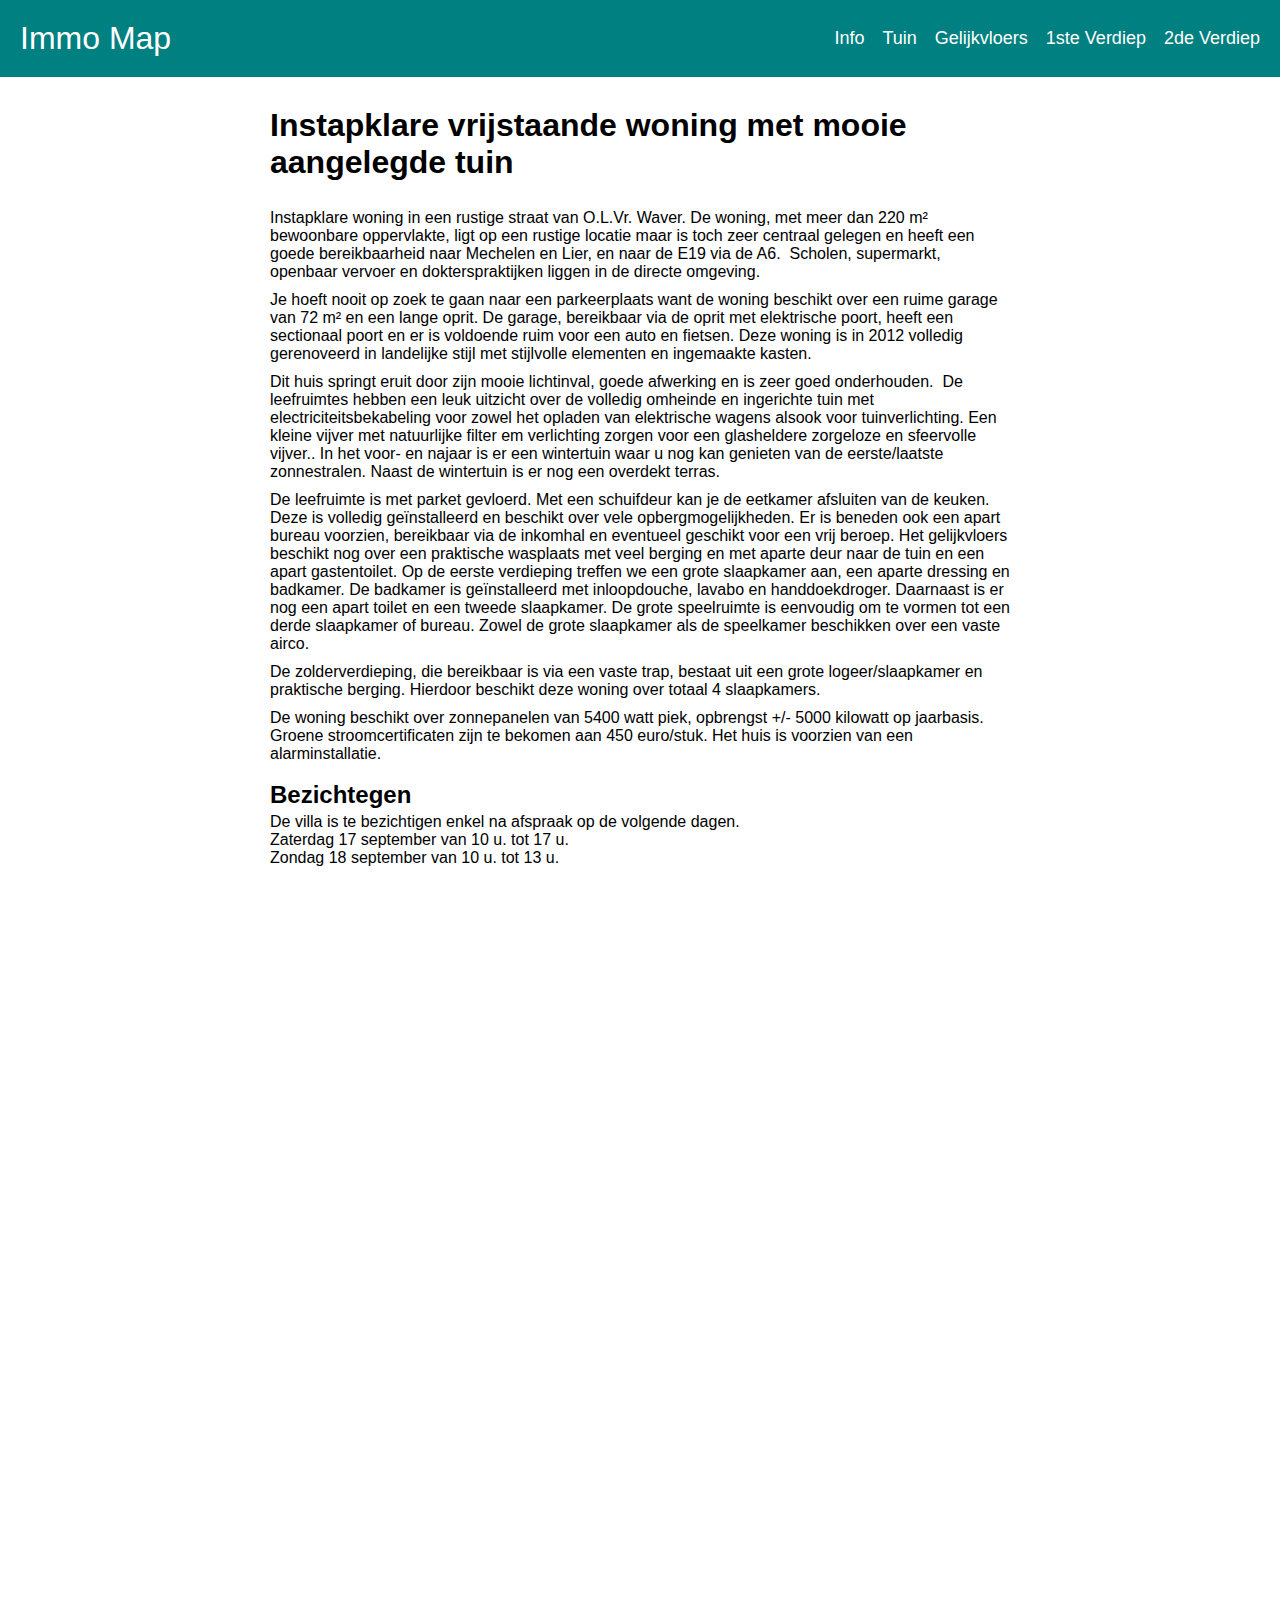
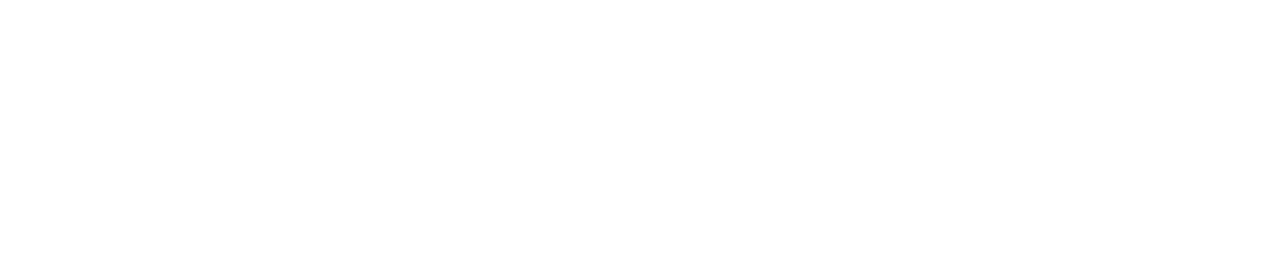
==== index.html @ 96f34af7 "deployment ready + intro page draft" ====
<!DOCTYPE html>
<html>

<head>
  <meta charset="utf-8">
  <meta name="viewport" content="width=device-width">
  <title>Immo Map</title>
  <link href="style.css" rel="stylesheet" type="text/css" />
</head>

<body>

  <nav class="navbar">
    <!-- LOGO -->
    <div class="logo">Immo Map</div>
    <!-- NAVIGATION MENU -->
    <ul class="nav-links">
      <!-- USING CHECKBOX HACK -->
      <input type="checkbox" id="checkbox_toggle" />
      <label for="checkbox_toggle" class="hamburger">&#9776;</label>
      <!-- NAVIGATION MENUS -->
      <div class="menu">
        <li><a href="index.html">Info</a></li>
        <li><a href="tuin.html">Tuin</a></li>
        <li><a href="0.html">Gelijkvloers</a></li>
        <li><a href="1.html">1ste Verdiep</a></li>
        <li><a href="2.html">2de Verdiep</a></li>
      </div>
    </ul>
  </nav>


  <div id="main">
    <h1>Instapklare vrijstaande woning met mooie aangelegde
      tuin</h1>
    </br>
    <p>
      Instapklare woning in een rustige straat van O.L.Vr. Waver. De woning, met meer dan 220
      m² bewoonbare oppervlakte, ligt op een rustige locatie maar is toch zeer centraal gelegen
      en heeft een goede bereikbaarheid naar Mechelen en Lier, en naar de E19 via de A6. 
      Scholen, supermarkt, openbaar vervoer en dokterspraktijken liggen in de directe
      omgeving.
    </p>
    <p>Je hoeft nooit op zoek te gaan naar een parkeerplaats want de woning beschikt over een
      ruime garage van 72 m² en een lange oprit. De garage, bereikbaar via de oprit met
      elektrische poort, heeft een sectionaal poort en er is voldoende ruim voor een auto en
      fietsen. Deze woning is in 2012 volledig gerenoveerd in landelijke stijl met stijlvolle
      elementen en ingemaakte kasten.</p>
    <p>Dit huis springt eruit door zijn mooie lichtinval, goede afwerking en is zeer goed
      onderhouden.  De leefruimtes hebben een leuk uitzicht over de volledig omheinde en
      ingerichte tuin met electriciteitsbekabeling voor zowel het opladen van elektrische wagens
      alsook voor tuinverlichting. Een kleine vijver met natuurlijke filter em verlichting zorgen
      voor een glasheldere zorgeloze en sfeervolle vijver.. In het voor- en najaar is er een
      wintertuin waar u nog kan genieten van de eerste/laatste zonnestralen. Naast de
      wintertuin is er nog een overdekt terras.</p>

    <p>De leefruimte is met parket gevloerd. Met een schuifdeur kan je de eetkamer afsluiten van
      de keuken. Deze is volledig geïnstalleerd en beschikt over vele opbergmogelijkheden. Er
      is beneden ook een apart bureau voorzien, bereikbaar via de inkomhal en eventueel
      geschikt voor een vrij beroep. Het gelijkvloers beschikt nog over een praktische wasplaats
      met veel berging en met aparte deur naar de tuin en een apart gastentoilet.
      Op de eerste verdieping treffen we een grote slaapkamer aan, een aparte dressing en
      badkamer. De badkamer is geïnstalleerd met inloopdouche, lavabo en handdoekdroger.
      Daarnaast is er nog een apart toilet en een tweede slaapkamer. De grote speelruimte is
      eenvoudig om te vormen tot een derde slaapkamer of bureau. Zowel de grote slaapkamer
      als de speelkamer beschikken over een vaste airco.</p>
    <p>De zolderverdieping, die bereikbaar is via een vaste trap, bestaat uit een grote
      logeer/slaapkamer en praktische berging. Hierdoor beschikt deze woning over totaal 4
      slaapkamers.</p>
    <p>De woning beschikt over zonnepanelen van 5400 watt piek, opbrengst +/- 5000 kilowatt
      op jaarbasis. Groene stroomcertificaten zijn te bekomen aan 450 euro/stuk.
      Het huis is voorzien van een alarminstallatie.</p></br>
    <h2>Bezichtegen</h2>
    De villa is te bezichtigen enkel na afspraak op de volgende dagen.</br>
    Zaterdag 17 september van 10 u. tot 17 u.</br>
    Zondag 18 september van 10 u. tot 13 u.</br>
    </br>
    <iframe id="googlemap"
      src="https://www.google.com/maps/embed?pb=!1m18!1m12!1m3!1d3209.458294314918!2d-0.702675683216303!3d47.4349145955775!2m3!1f0!2f0!3f0!3m2!1i1024!2i768!4f13.1!3m3!1m2!1s0x48062a63875bdbff%3A0xa85c091b09c1020c!2s31-27%20Rue%20de%20la%20Libert%C3%A9%2C%2049170%20Saint-Martin-du-Fouilloux%2C%20Frankrijk!5e0!3m2!1snl!2sbe!4v1659537884799!5m2!1snl!2sbe"
      width="600" height="450" style="border:0;" allowfullscreen="" loading="lazy"
      referrerpolicy="no-referrer-when-downgrade"></iframe>
  </div>






  <script src="https://cdnjs.cloudflare.com/ajax/libs/jquery/3.6.0/jquery.min.js"></script>
  <script src="script.js"></script>
</body>

</html>
---- style.css ----
* {
 margin: 0;
 padding: 0;
 box-sizing: border-box;
}
body {
 font-family: Arial, Helvetica, sans-serif;
	padding-bottom:500px;
}





/* My CSS */





#main{
 margin:auto;
	max-width: 800px;
	padding:30px;
}

#googlemap{
	width:100%;
}

p{
  margin-top:10px;
}

h2{
  margin-bottom:4px;
}

/* APPLYING MEDIA QUERIES */
@media (min-width: 701px) {

	#photos img{
		margin:30px 30px 0px 30px;
		width:50%
	}

	#photos h1{
		margin:30px 30px 0px 30px;

	}


	#mapContainer {
	    position: relative;
		display:block;
		width
	}
	
	#map {
		position: fixed;
		display:block;
		top: 110px;
		right: 30px;

		padding: 0px;
		margin: 0px;
		width:40%;
	}

	#mapViewIcon {
		position: static;
		display:block;
		float:right;
		top: 10%;
		Left:10%;

		height: 20px;
	}
}

/* MENU BAR */

a {
 text-decoration: none;
}
li {
 list-style: none;
}

.navbar {
 display: flex;
 align-items: center;
 justify-content: space-between;
 padding: 20px;
 background-color: teal;
 color: #fff;
}
.nav-links a {
 color: #fff;
}
/* LOGO */
.logo {
 font-size: 32px;
}
/* NAVBAR MENU */
.menu {
 display: flex;
 gap: 1em;
 font-size: 18px;
}

/*RESPONSIVE NAVBAR MENU STARTS*/
/* CHECKBOX HACK */
input[type=checkbox]{
 display: none;
} 
/*HAMBURGER MENU*/
.hamburger {
 display: none;
 font-size: 24px;
 user-select: none;
}



/* APPLYING MEDIA QUERIES */
@media (max-width: 700px) {

		#photos h1{
		margin:30px 30px 0px 30px;

	}

	
	#photos img{
		margin:30px 30px 0px 30px;
		width:87%
	}
	
	#mapContainer {
	    position: relative;
	}

	#mapViewIcon {
		position: absolute;
		right: 10px;
		top: 10px;
		z-index: 1;

	}
		
	#map  {
		position: fixed;
		bottom: 0px;
		right: 0px;
		z-index: 1;
		padding: 0px;
		margin: 0px;
		width:100%;
	}

	


.menu { 
 display:none;
 position: absolute;
 background-color:teal;
 right: 0;
 left: 0;
 text-align: center;
 padding: 16px 0;
z-index:1;
}
.menu li:hover {
 display: inline-block;
 background-color:#4c9e9e;
 transition: 0.3s ease;
}
.menu li + li {
 margin-top: 12px;
}
input[type=checkbox]:checked ~ .menu{
 display: block;
}
.hamburger {
 display: block;
}
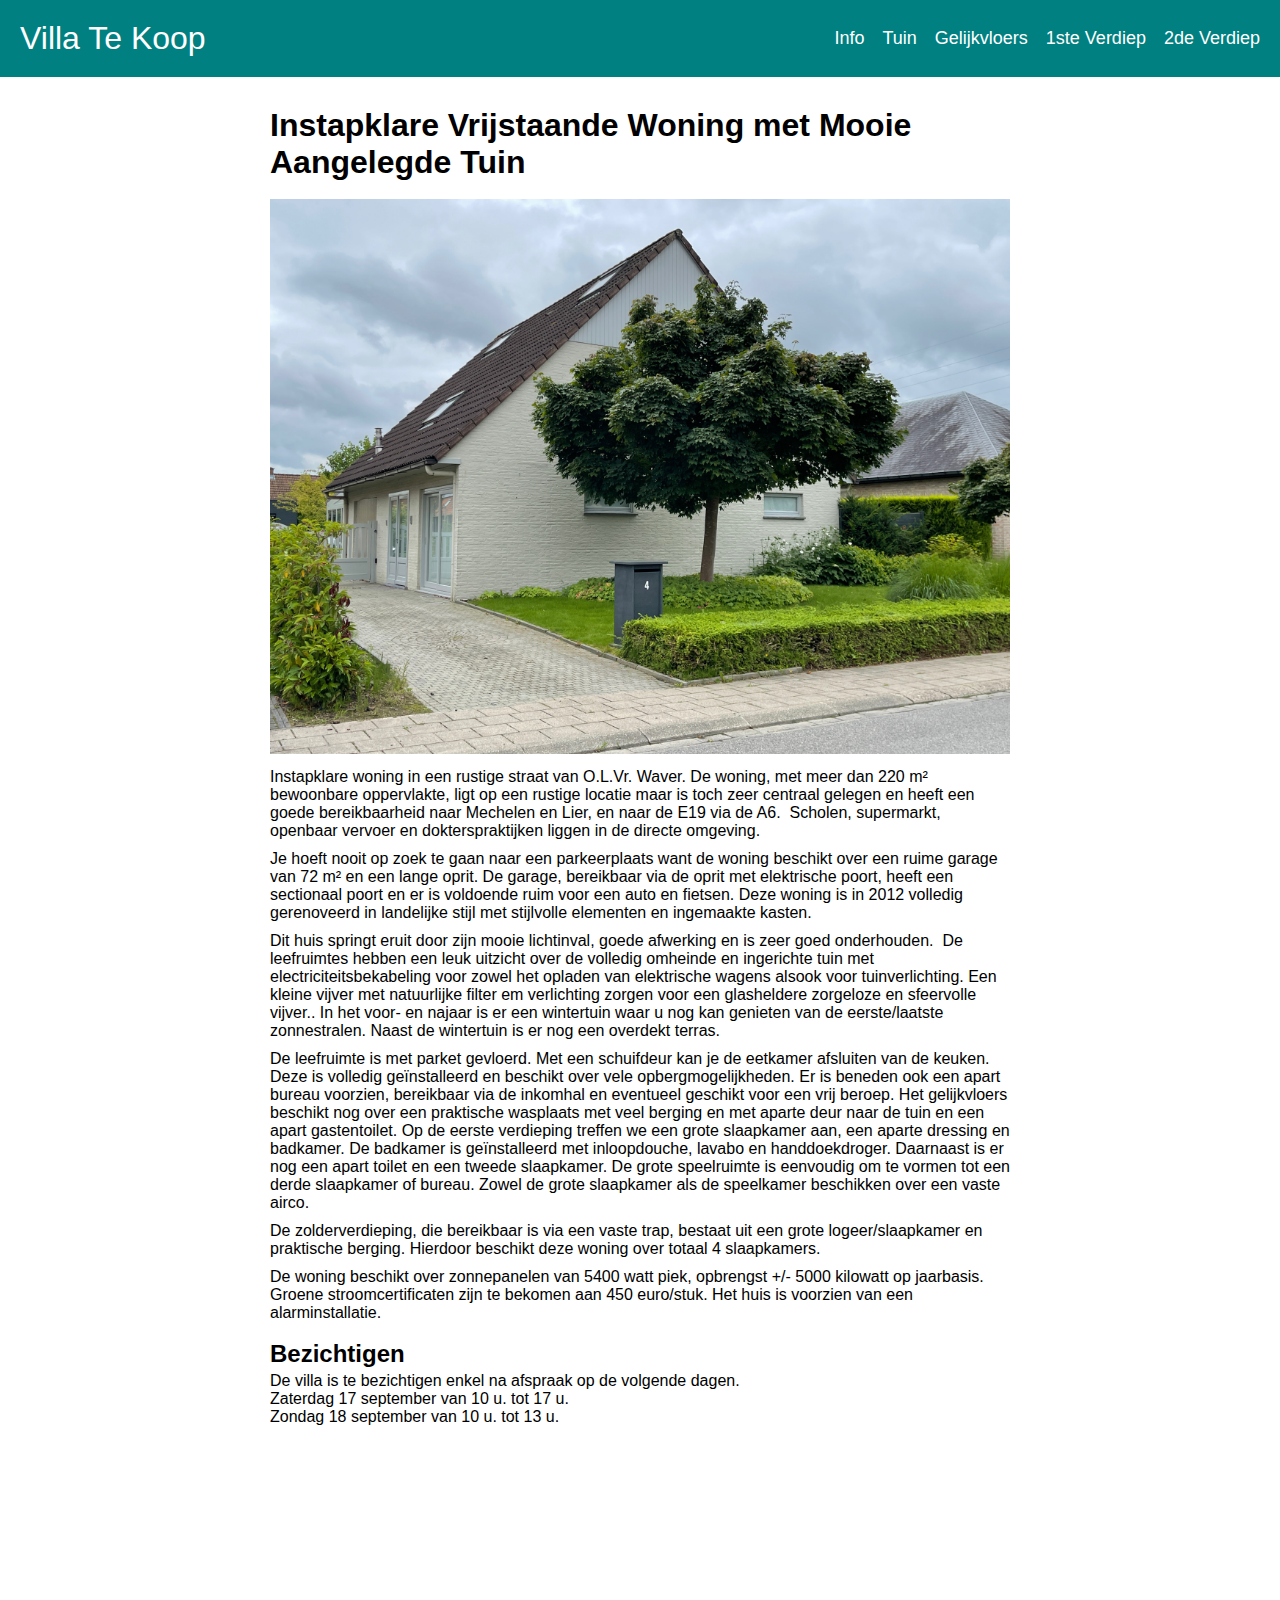
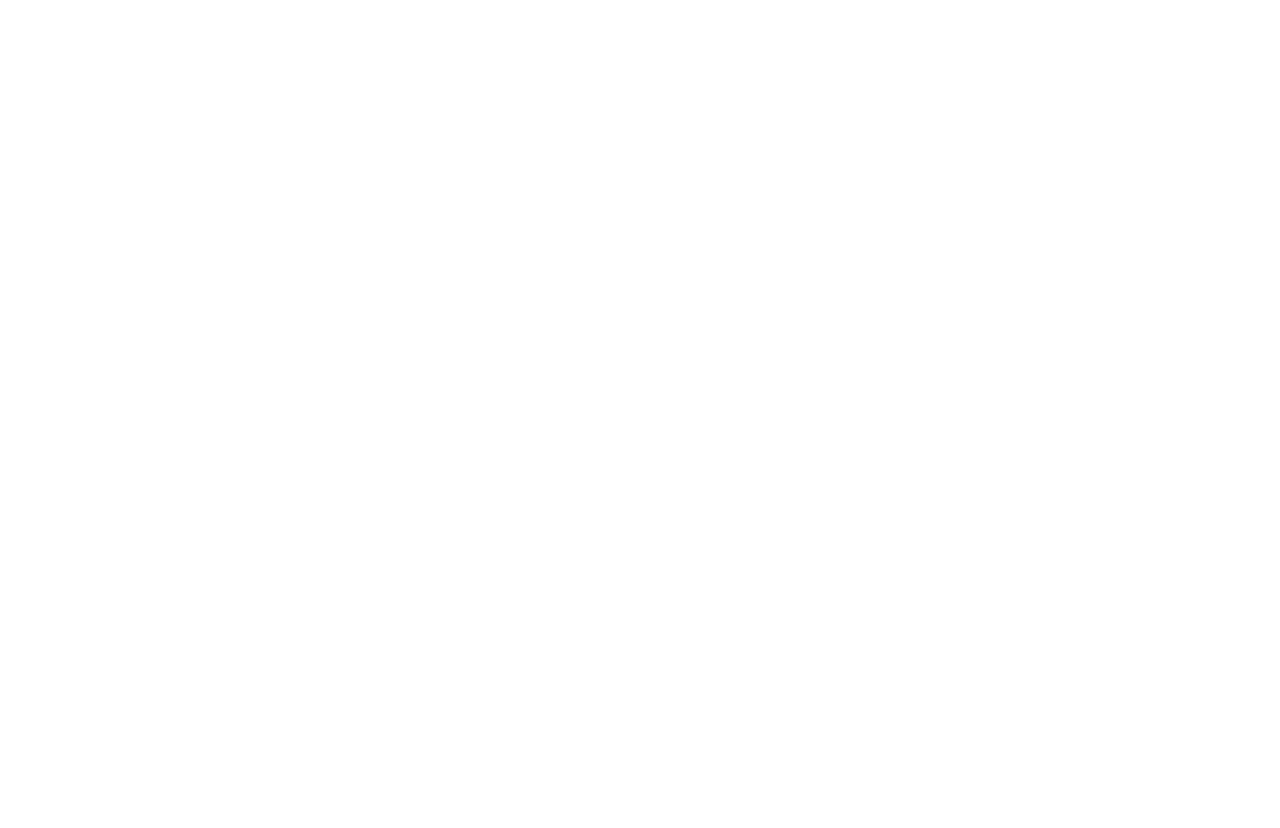
==== commit 71c4dfa7: "Updated title" ====
--- a/index.html
+++ b/index.html
@@ -4,7 +4,7 @@
 <head>
   <meta charset="utf-8">
   <meta name="viewport" content="width=device-width">
-  <title>Immo Map</title>
+  <title>Villa Te Koop</title>
   <link href="style.css" rel="stylesheet" type="text/css" />
 </head>
 
@@ -12,7 +12,7 @@
 
   <nav class="navbar">
     <!-- LOGO -->
-    <div class="logo">Immo Map</div>
+    <div class="logo">Villa Te Koop</div>
     <!-- NAVIGATION MENU -->
     <ul class="nav-links">
       <!-- USING CHECKBOX HACK -->
@@ -31,9 +31,10 @@
 
 
   <div id="main">
-    <h1>Instapklare vrijstaande woning met mooie aangelegde
-      tuin</h1>
+    <h1>Instapklare Vrijstaande Woning met Mooie Aangelegde
+      Tuin</h1>
     </br>
+    <img src="images/photos/T/IMG_4459.jpeg" style="width:100%; max-width: 800px;" alt="">
     <p>
       Instapklare woning in een rustige straat van O.L.Vr. Waver. De woning, met meer dan 220
       m² bewoonbare oppervlakte, ligt op een rustige locatie maar is toch zeer centraal gelegen
@@ -70,13 +71,13 @@
     <p>De woning beschikt over zonnepanelen van 5400 watt piek, opbrengst +/- 5000 kilowatt
       op jaarbasis. Groene stroomcertificaten zijn te bekomen aan 450 euro/stuk.
       Het huis is voorzien van een alarminstallatie.</p></br>
-    <h2>Bezichtegen</h2>
+    <h2>Bezichtigen</h2>
     De villa is te bezichtigen enkel na afspraak op de volgende dagen.</br>
     Zaterdag 17 september van 10 u. tot 17 u.</br>
     Zondag 18 september van 10 u. tot 13 u.</br>
     </br>
-    <iframe id="googlemap"
-      src="https://www.google.com/maps/embed?pb=!1m18!1m12!1m3!1d3209.458294314918!2d-0.702675683216303!3d47.4349145955775!2m3!1f0!2f0!3f0!3m2!1i1024!2i768!4f13.1!3m3!1m2!1s0x48062a63875bdbff%3A0xa85c091b09c1020c!2s31-27%20Rue%20de%20la%20Libert%C3%A9%2C%2049170%20Saint-Martin-du-Fouilloux%2C%20Frankrijk!5e0!3m2!1snl!2sbe!4v1659537884799!5m2!1snl!2sbe"
+    <iframe
+      src="https://www.google.com/maps/embed?pb=!1m18!1m12!1m3!1d2507.6969651007203!2d4.574265830820184!3d51.05868301419888!2m3!1f0!2f0!3f0!3m2!1i1024!2i768!4f13.1!3m3!1m2!1s0x47c3e31027a3d1d7%3A0x47948b8b0cc17abd!2sGerststraat%204%2C%202861%20Sint-Katelijne-Waver!5e0!3m2!1sen!2sbe!4v1661533522503!5m2!1sen!2sbe"
       width="600" height="450" style="border:0;" allowfullscreen="" loading="lazy"
       referrerpolicy="no-referrer-when-downgrade"></iframe>
   </div>
--- a/style.css
+++ b/style.css
@@ -125,7 +125,9 @@
 
 /* APPLYING MEDIA QUERIES */
 @media (max-width: 700px) {
-
+  h1{
+    font-size: 20;
+  }
 		#photos h1{
 		margin:30px 30px 0px 30px;
 
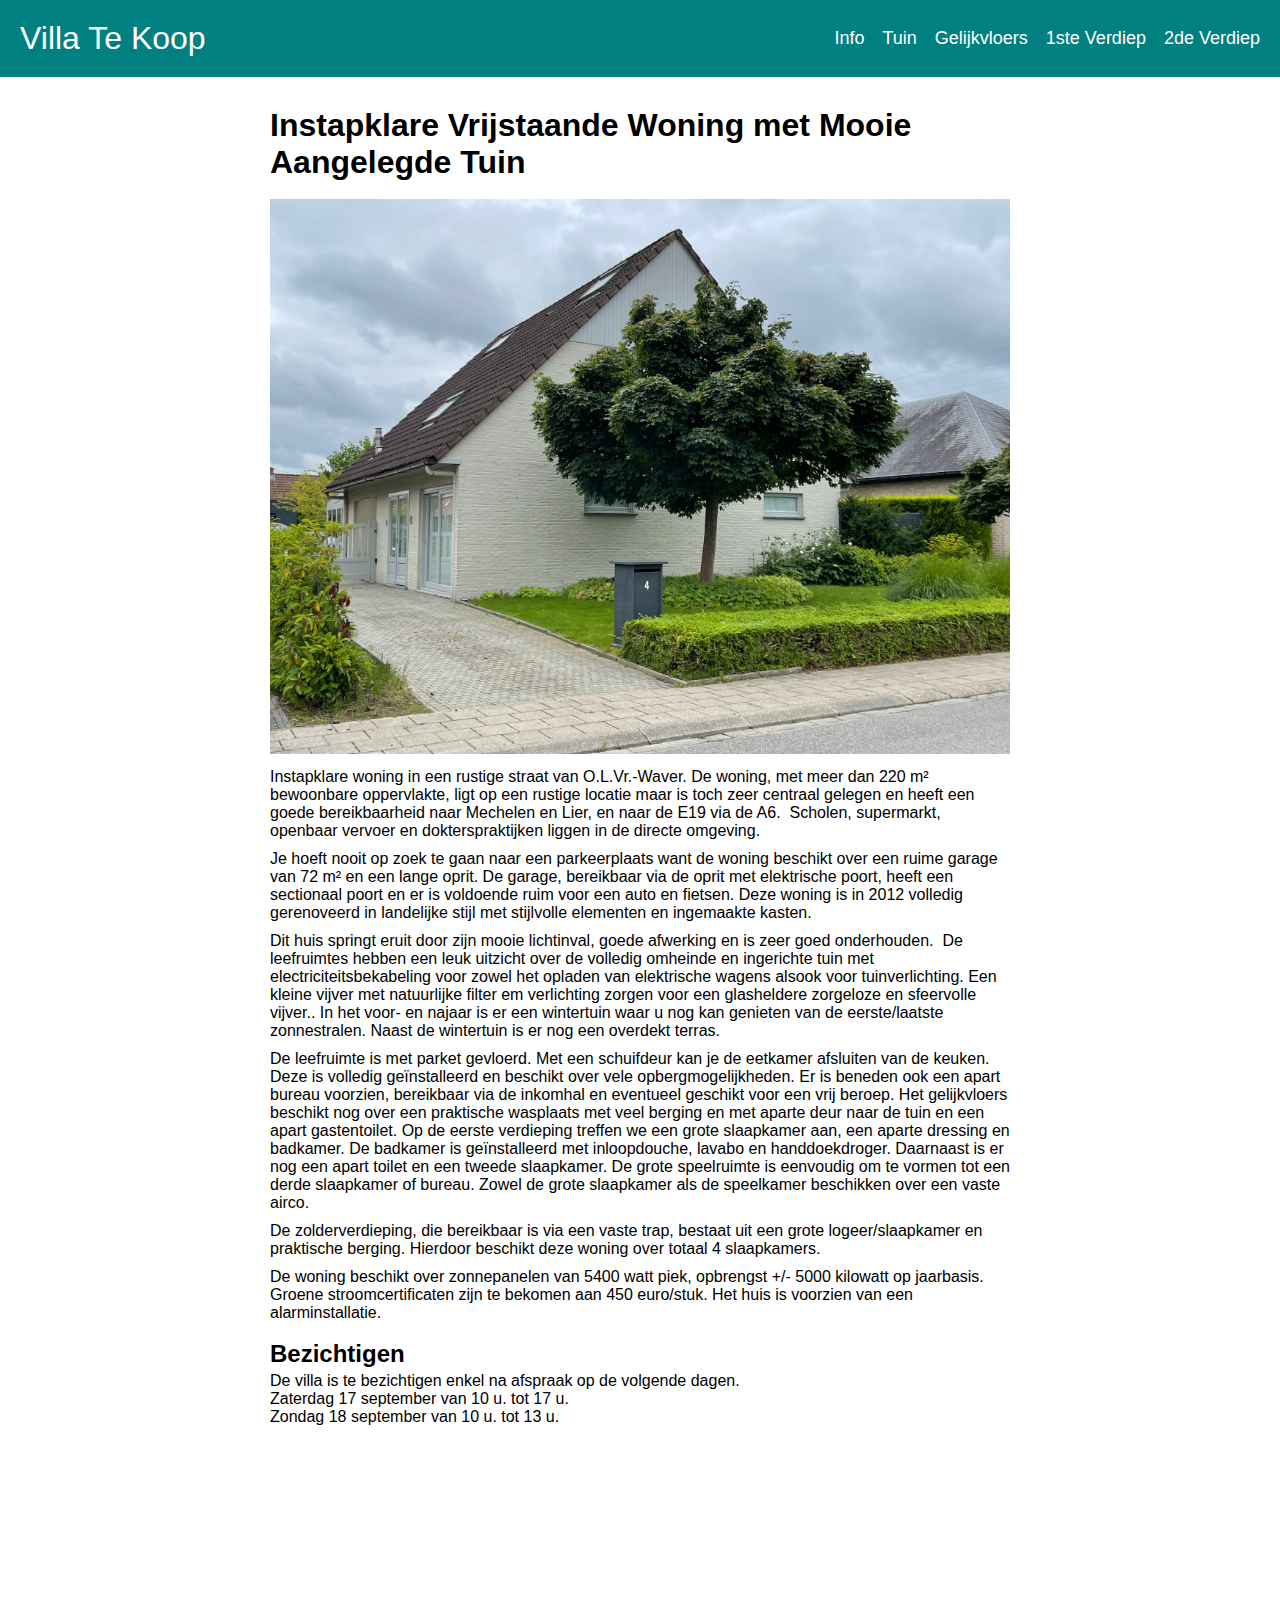
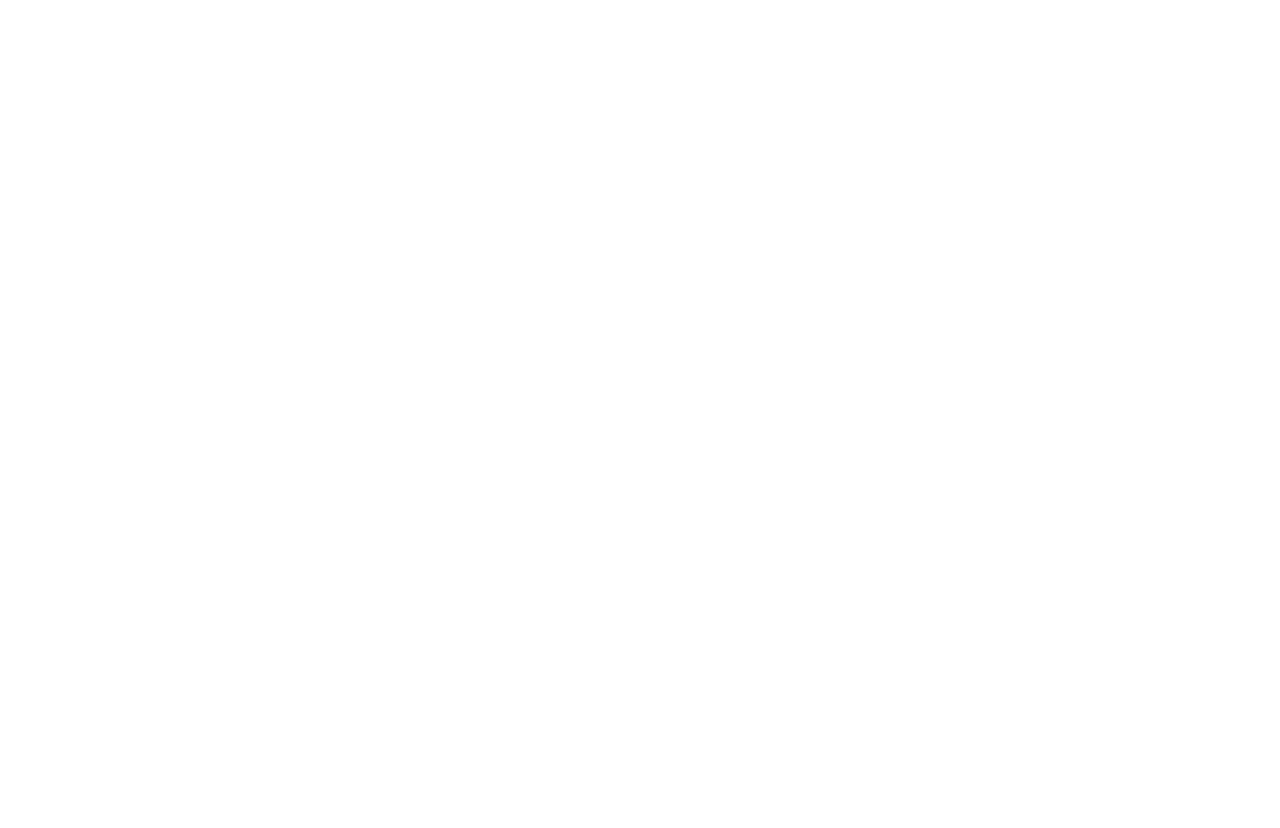
==== commit 9ac02b34: "fixed typo and test deployment" ====
--- a/index.html
+++ b/index.html
@@ -36,7 +36,7 @@
     </br>
     <img src="images/photos/T/IMG_4459.jpeg" style="width:100%; max-width: 800px;" alt="">
     <p>
-      Instapklare woning in een rustige straat van O.L.Vr. Waver. De woning, met meer dan 220
+      Instapklare woning in een rustige straat van O.L.Vr.-Waver. De woning, met meer dan 220
       m² bewoonbare oppervlakte, ligt op een rustige locatie maar is toch zeer centraal gelegen
       en heeft een goede bereikbaarheid naar Mechelen en Lier, en naar de E19 via de A6. 
       Scholen, supermarkt, openbaar vervoer en dokterspraktijken liggen in de directe
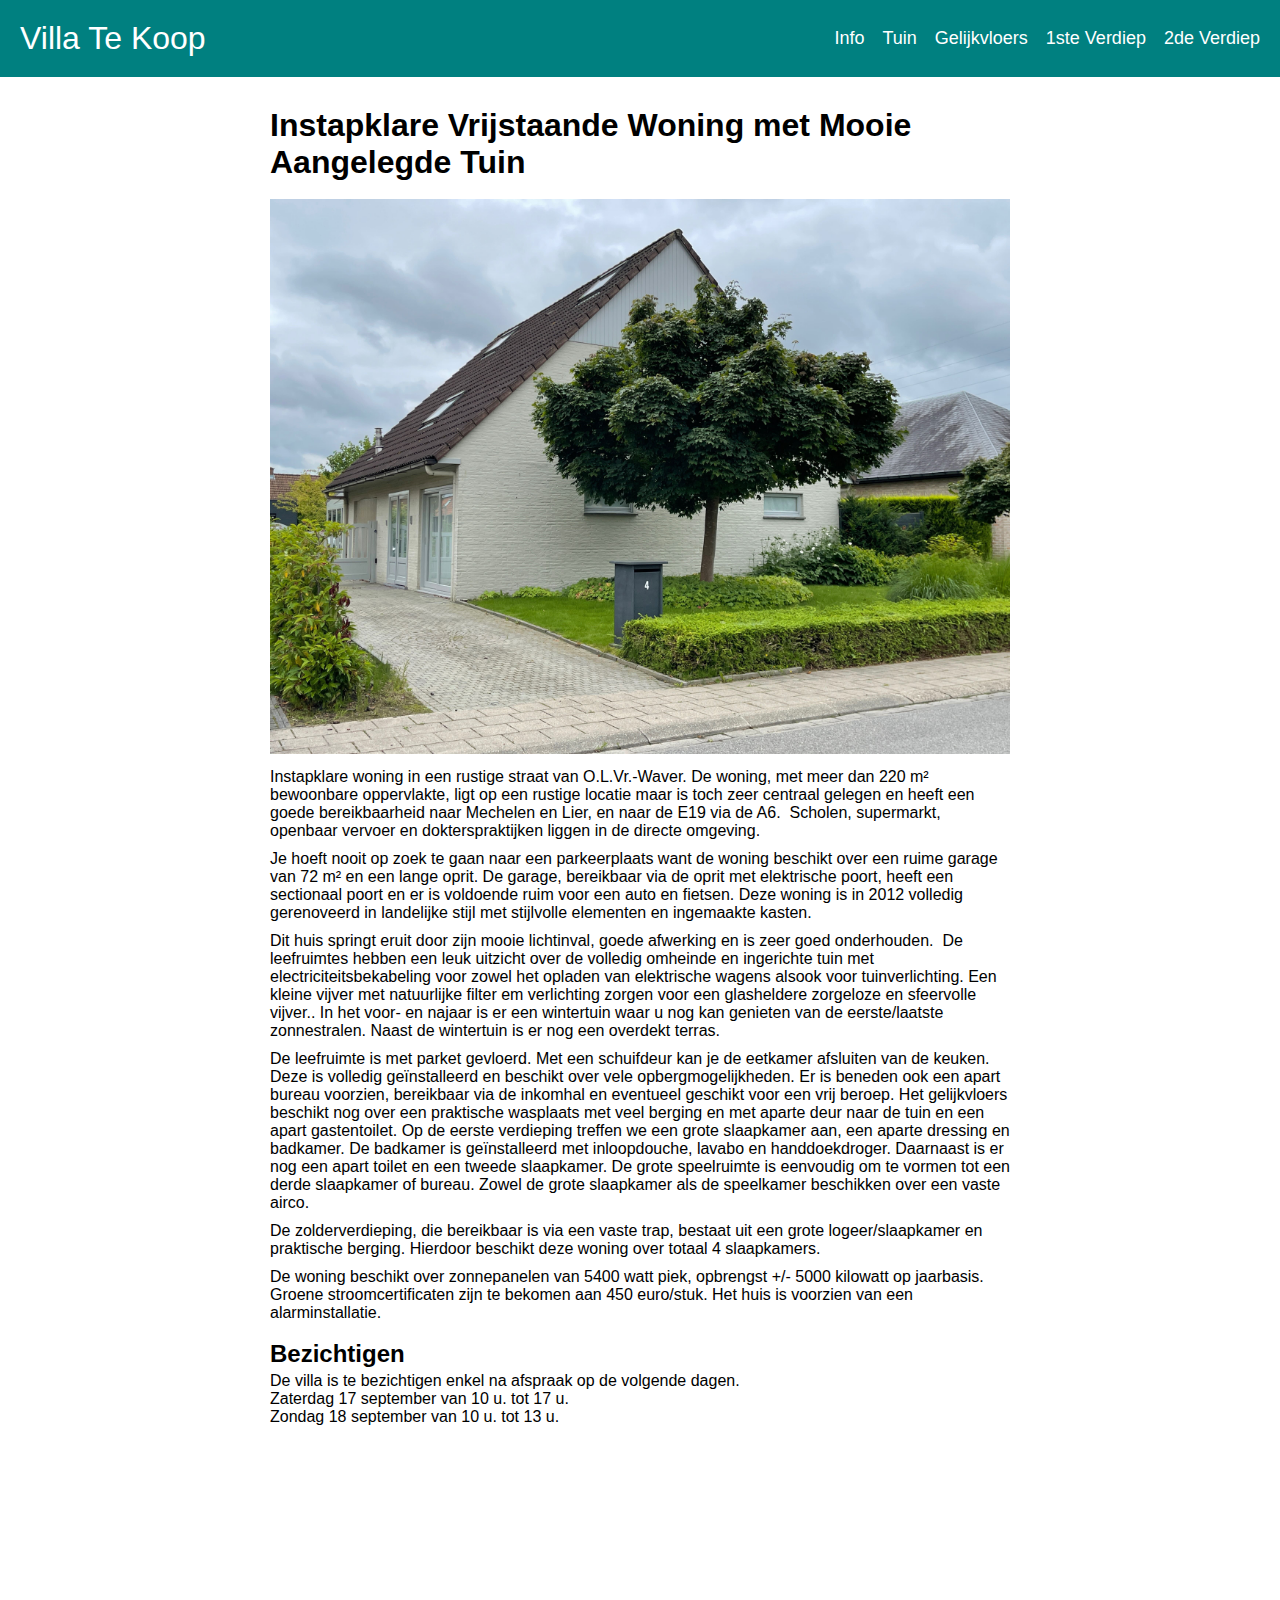
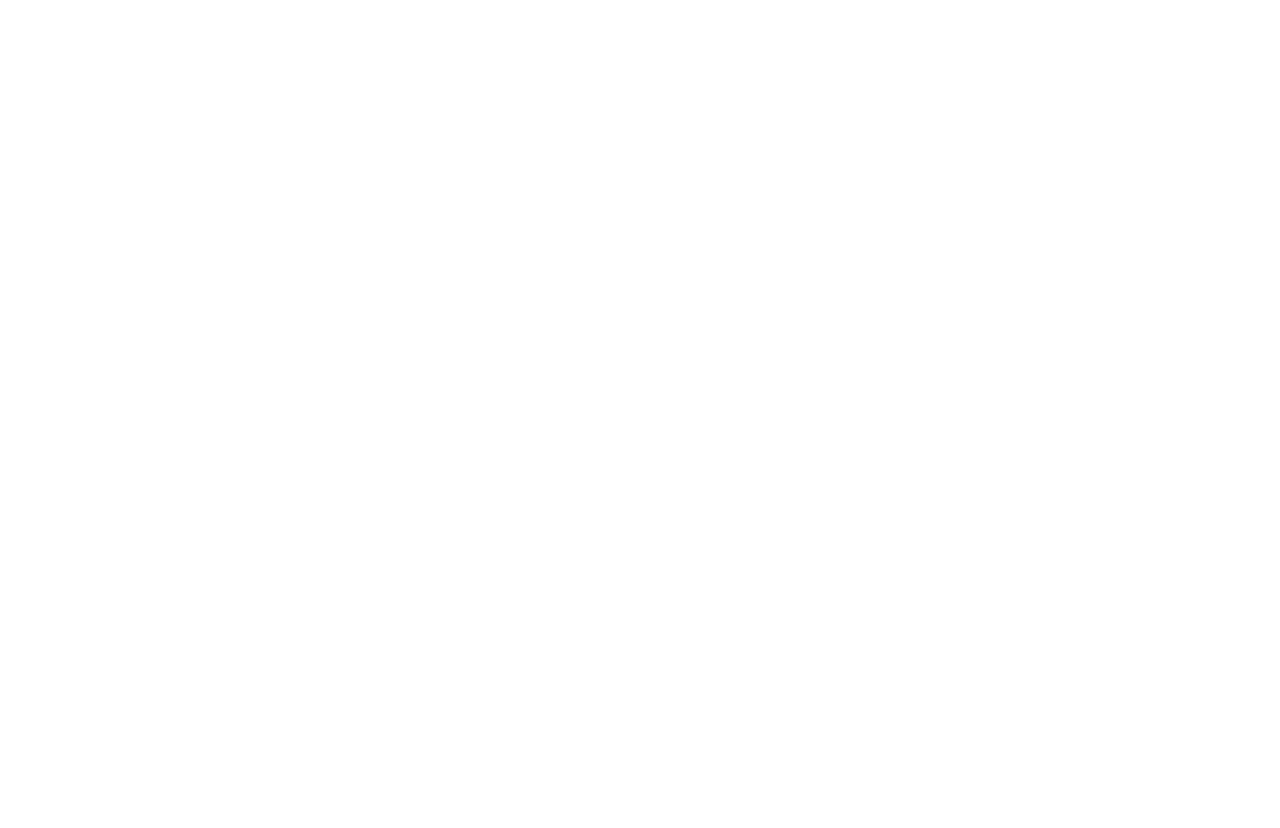
==== commit bba94cf7: "optimized  images" ====
--- a/index.html
+++ b/index.html
@@ -34,7 +34,7 @@
     <h1>Instapklare Vrijstaande Woning met Mooie Aangelegde
       Tuin</h1>
     </br>
-    <img src="images/photos/T/IMG_4459.jpeg" style="width:100%; max-width: 800px;" alt="">
+    <img src="images/photos/T/IMG_4459-min.jpeg" style="width:100%; max-width: 800px;" alt="">
     <p>
       Instapklare woning in een rustige straat van O.L.Vr.-Waver. De woning, met meer dan 220
       m² bewoonbare oppervlakte, ligt op een rustige locatie maar is toch zeer centraal gelegen
@@ -77,7 +77,7 @@
     Zondag 18 september van 10 u. tot 13 u.</br>
     </br>
     <iframe
-      src="https://www.google.com/maps/embed?pb=!1m18!1m12!1m3!1d2507.6969651007203!2d4.574265830820184!3d51.05868301419888!2m3!1f0!2f0!3f0!3m2!1i1024!2i768!4f13.1!3m3!1m2!1s0x47c3e31027a3d1d7%3A0x47948b8b0cc17abd!2sGerststraat%204%2C%202861%20Sint-Katelijne-Waver!5e0!3m2!1sen!2sbe!4v1661533522503!5m2!1sen!2sbe"
+      id="gmap" src="https://www.google.com/maps/embed?pb=!1m18!1m12!1m3!1d2507.6969651007203!2d4.574265830820184!3d51.05868301419888!2m3!1f0!2f0!3f0!3m2!1i1024!2i768!4f13.1!3m3!1m2!1s0x47c3e31027a3d1d7%3A0x47948b8b0cc17abd!2sGerststraat%204%2C%202861%20Sint-Katelijne-Waver!5e0!3m2!1sen!2sbe!4v1661533522503!5m2!1sen!2sbe"
       width="600" height="450" style="border:0;" allowfullscreen="" loading="lazy"
       referrerpolicy="no-referrer-when-downgrade"></iframe>
   </div>
--- a/style.css
+++ b/style.css
@@ -24,8 +24,9 @@
 	padding:30px;
 }
 
-#googlemap{
+#gmap{
 	width:100%;
+ 
 }
 
 p{
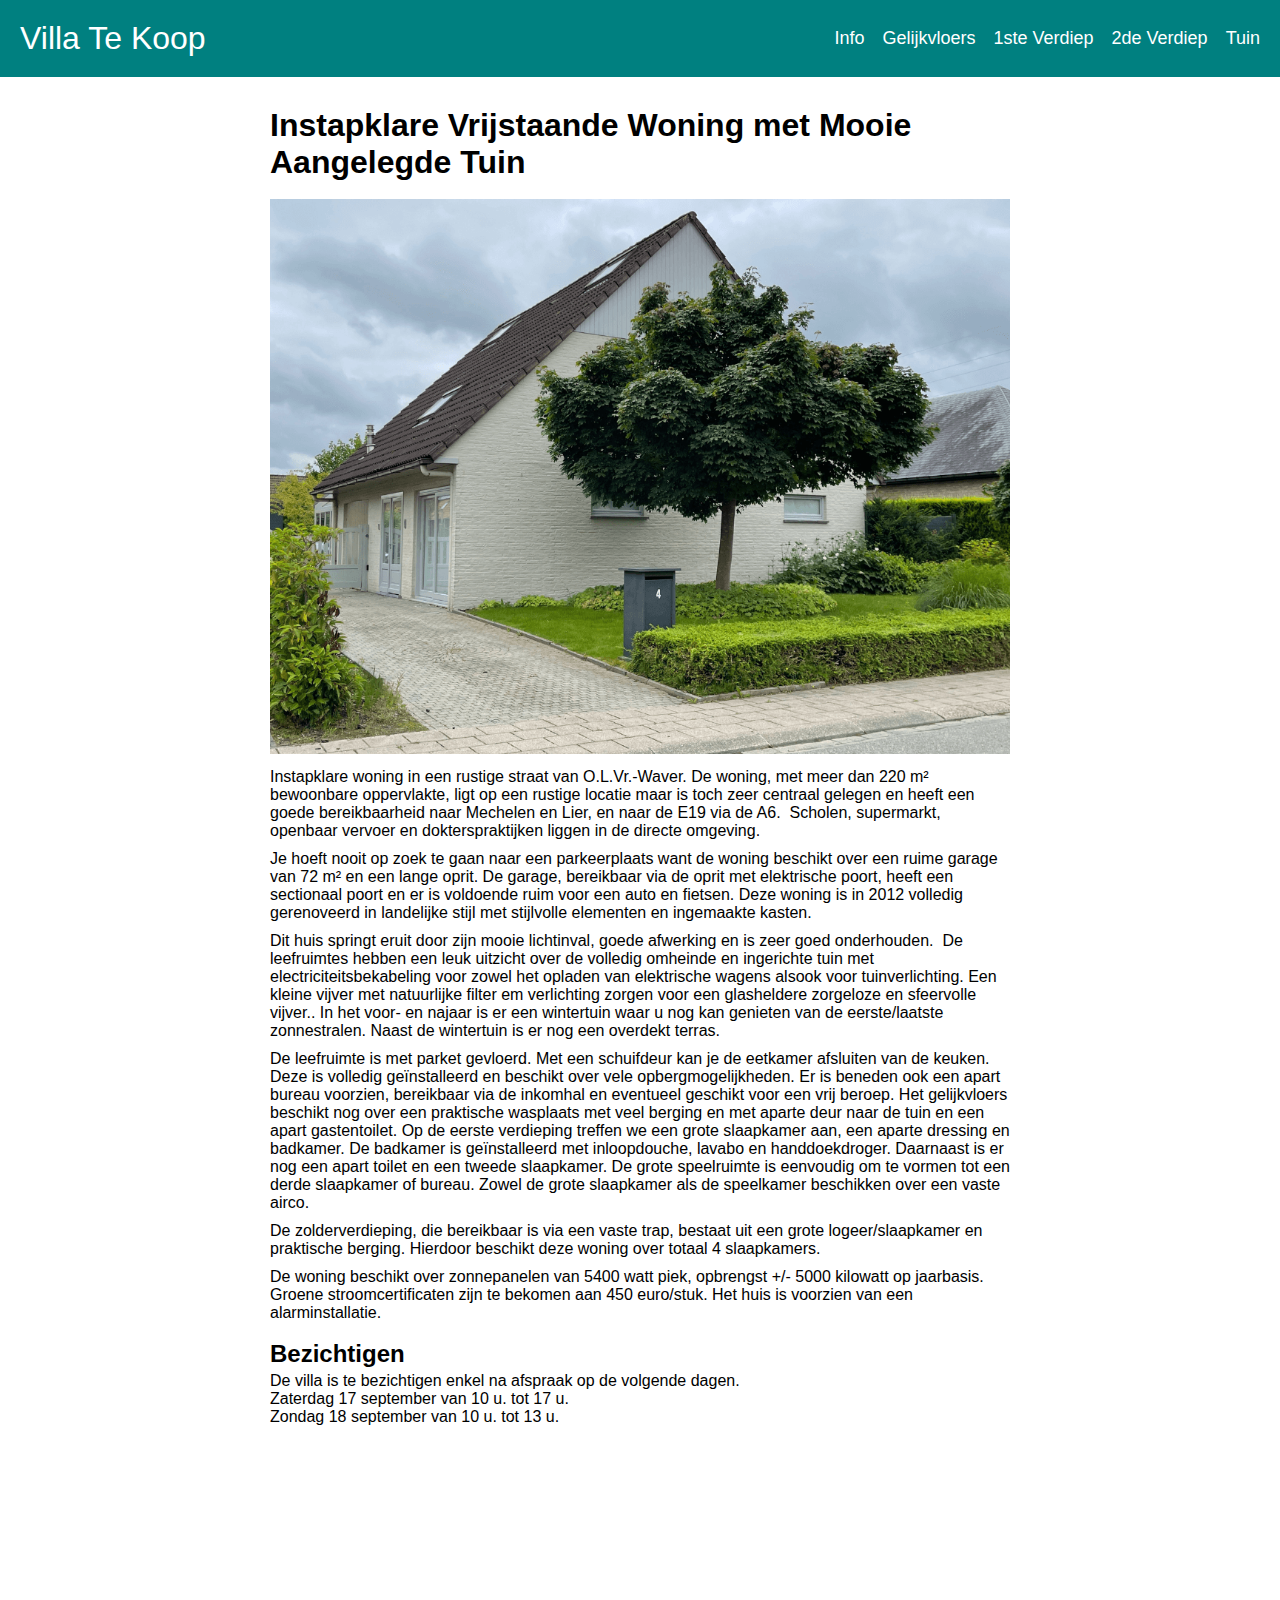
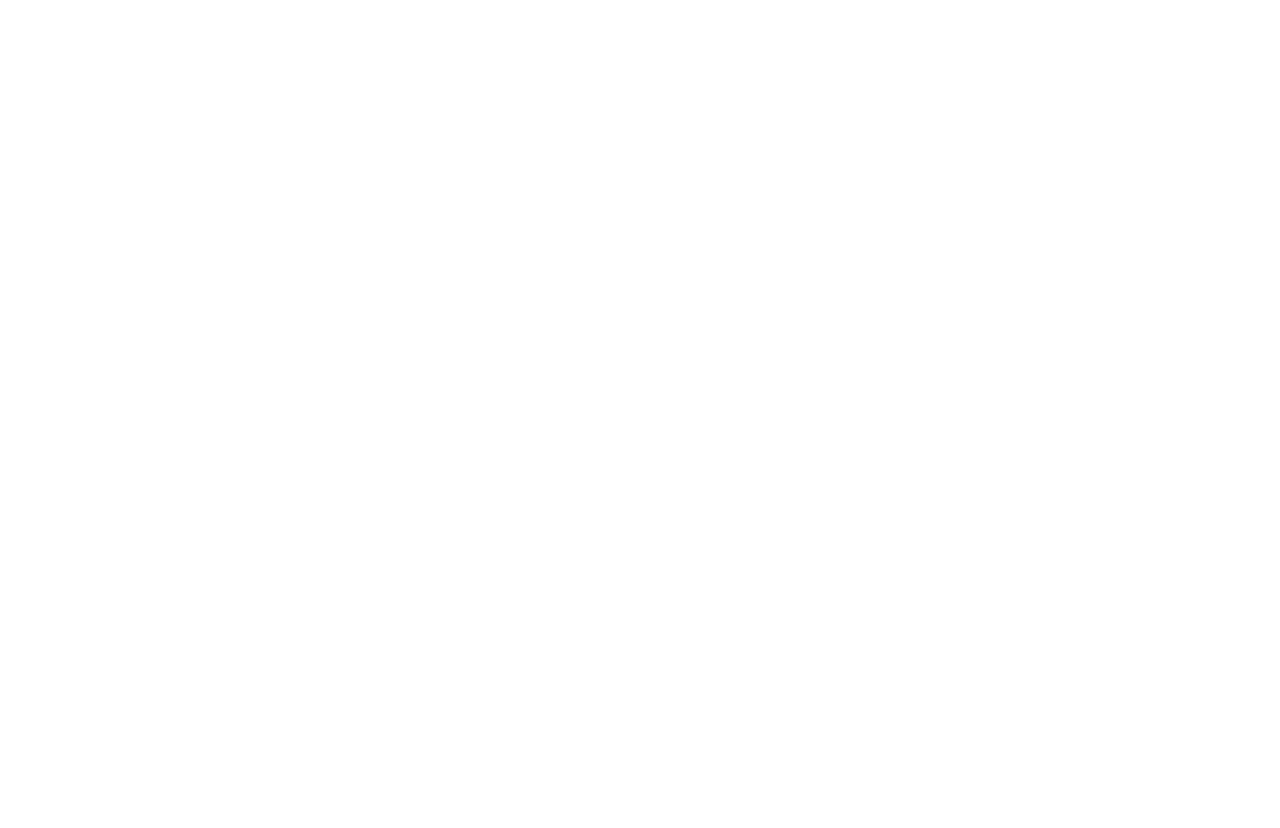
==== commit 8992618a: "final images uploaded" ====
--- a/index.html
+++ b/index.html
@@ -21,10 +21,10 @@
       <!-- NAVIGATION MENUS -->
       <div class="menu">
         <li><a href="index.html">Info</a></li>
-        <li><a href="tuin.html">Tuin</a></li>
         <li><a href="0.html">Gelijkvloers</a></li>
         <li><a href="1.html">1ste Verdiep</a></li>
         <li><a href="2.html">2de Verdiep</a></li>
+        <li><a href="tuin.html">Tuin</a></li>
       </div>
     </ul>
   </nav>
@@ -34,7 +34,7 @@
     <h1>Instapklare Vrijstaande Woning met Mooie Aangelegde
       Tuin</h1>
     </br>
-    <img src="images/photos/T/IMG_4459-min.jpeg" style="width:100%; max-width: 800px;" alt="">
+    <img src="images/photos/T/1.png" style="width:100%; max-width: 800px;" alt="">
     <p>
       Instapklare woning in een rustige straat van O.L.Vr.-Waver. De woning, met meer dan 220
       m² bewoonbare oppervlakte, ligt op een rustige locatie maar is toch zeer centraal gelegen
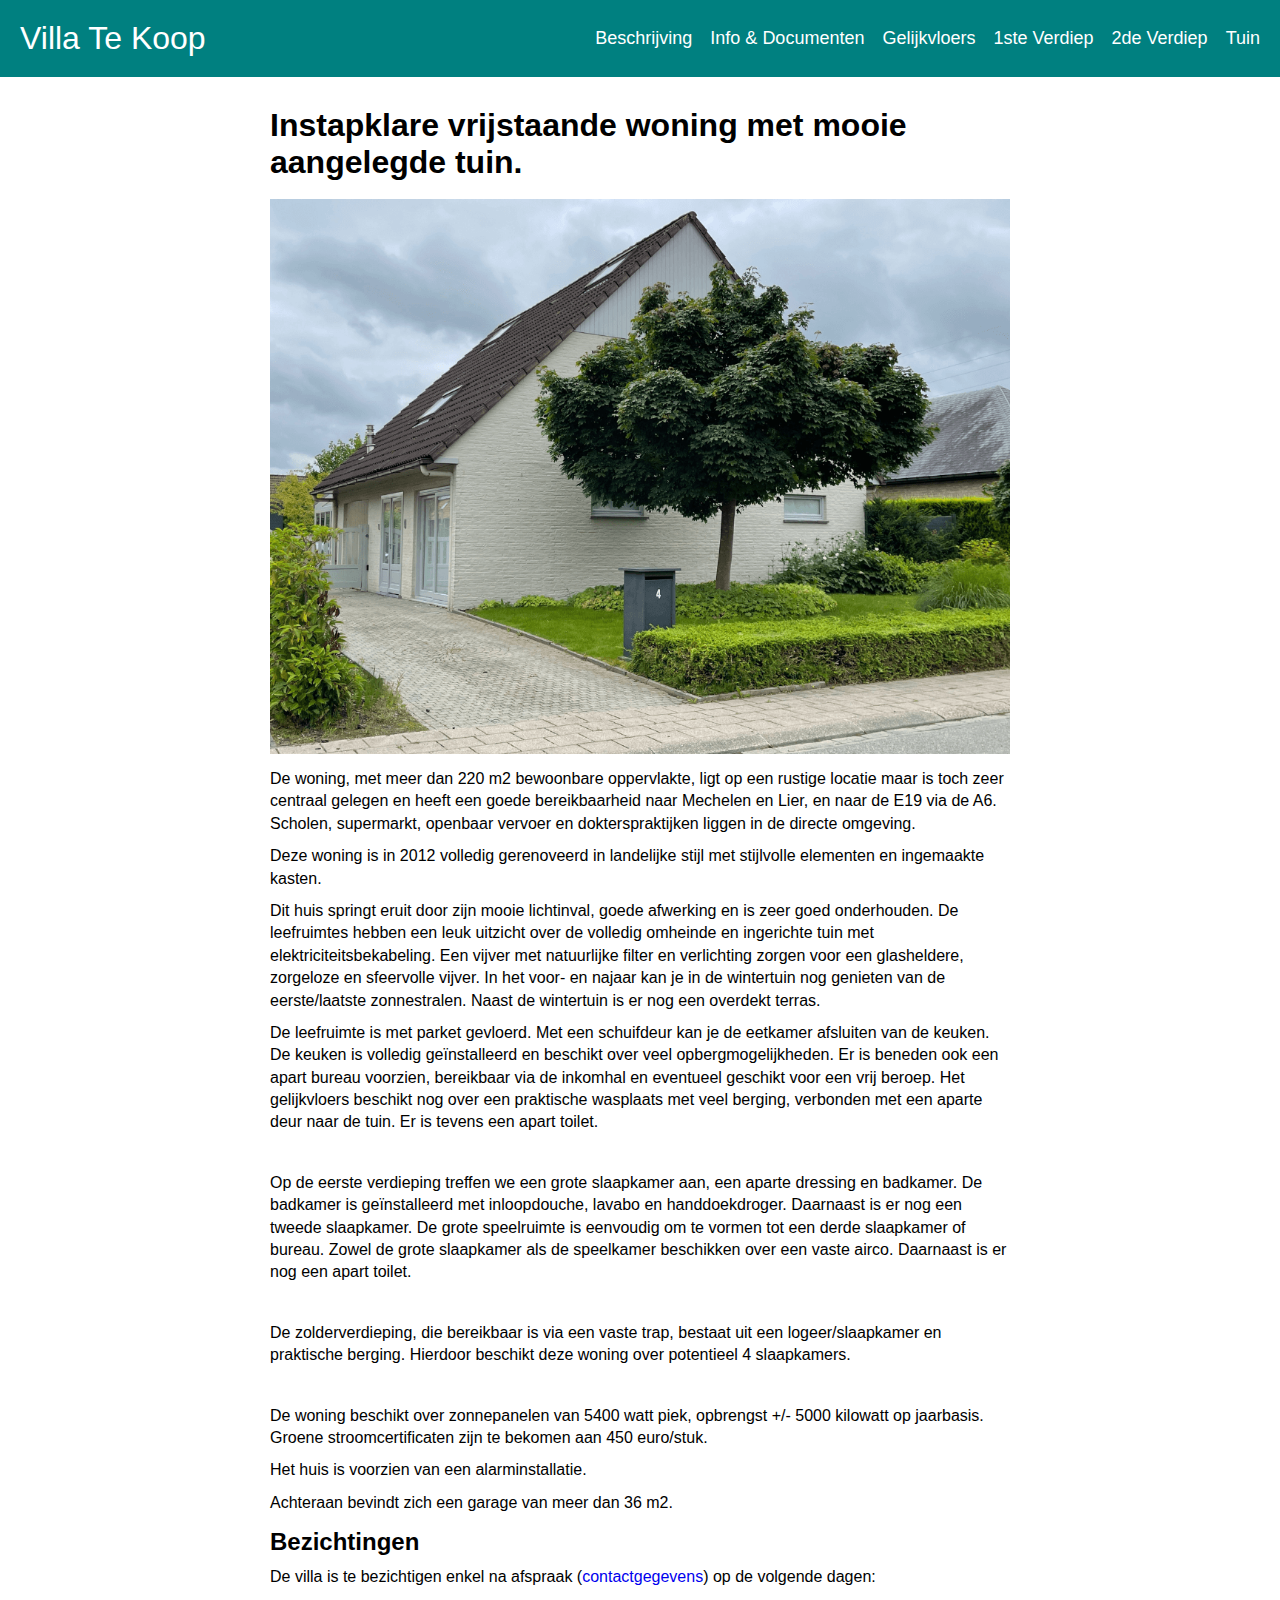
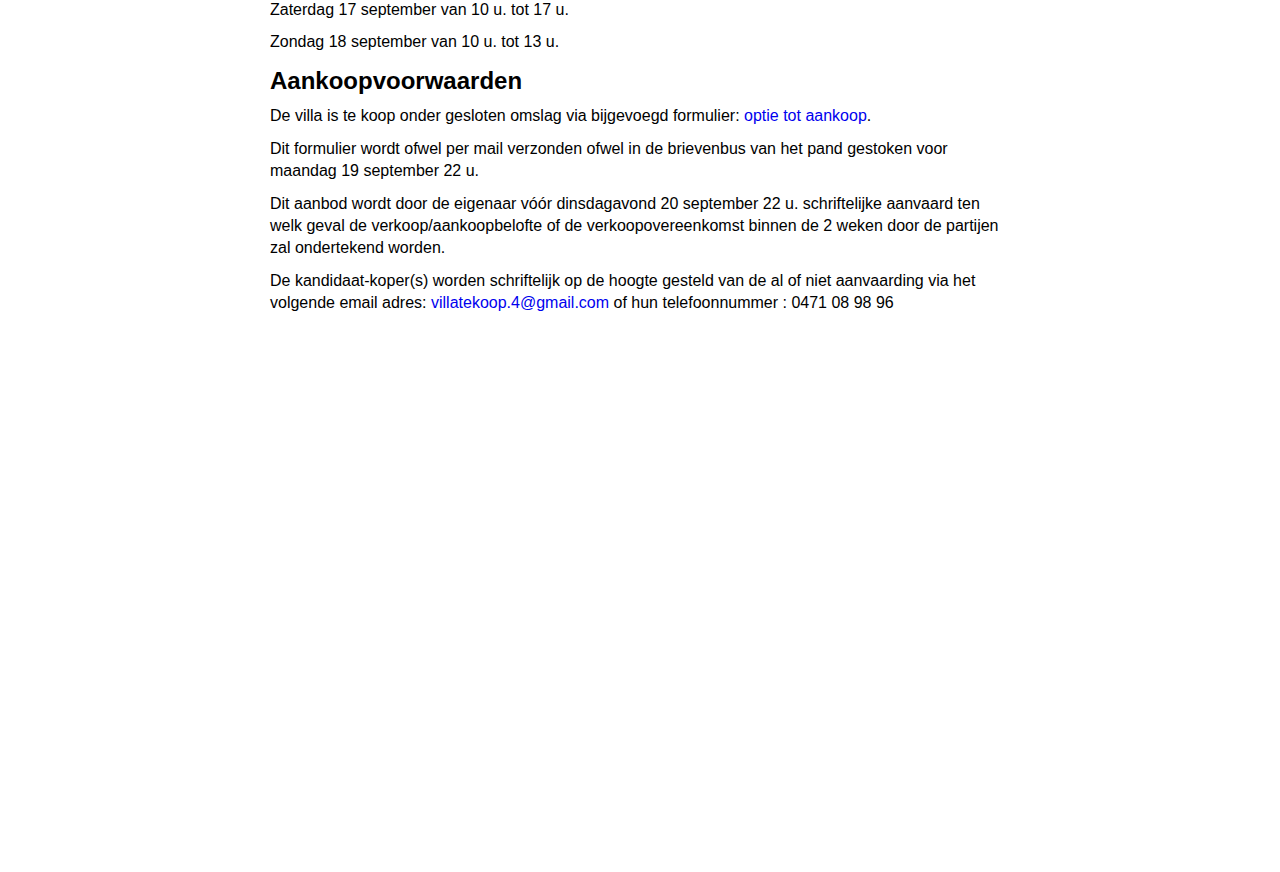
==== commit 4bd46220: "finishing touches" ====
--- a/index.html
+++ b/index.html
@@ -4,7 +4,7 @@
 <head>
   <meta charset="utf-8">
   <meta name="viewport" content="width=device-width">
-  <title>Villa Te Koop</title>
+  <title>Villa Te Koop - BeschrijvinggnivjirhcseT - </title>
   <link href="style.css" rel="stylesheet" type="text/css" />
 </head>
 
@@ -20,7 +20,8 @@
       <label for="checkbox_toggle" class="hamburger">&#9776;</label>
       <!-- NAVIGATION MENUS -->
       <div class="menu">
-        <li><a href="index.html">Info</a></li>
+        <li><a href="index.html">Beschrijving</a></li>
+        <li><a href="info.html">Info & Documenten</a></li>
         <li><a href="0.html">Gelijkvloers</a></li>
         <li><a href="1.html">1ste Verdiep</a></li>
         <li><a href="2.html">2de Verdiep</a></li>
@@ -31,55 +32,55 @@
 
 
   <div id="main">
-    <h1>Instapklare Vrijstaande Woning met Mooie Aangelegde
-      Tuin</h1>
+    <h1>Instapklare vrijstaande woning met mooie aangelegde tuin.</h1>
     </br>
     <img src="images/photos/T/1.png" style="width:100%; max-width: 800px;" alt="">
     <p>
-      Instapklare woning in een rustige straat van O.L.Vr.-Waver. De woning, met meer dan 220
-      m² bewoonbare oppervlakte, ligt op een rustige locatie maar is toch zeer centraal gelegen
-      en heeft een goede bereikbaarheid naar Mechelen en Lier, en naar de E19 via de A6. 
-      Scholen, supermarkt, openbaar vervoer en dokterspraktijken liggen in de directe
-      omgeving.
+      De woning, met meer dan 220 m2 bewoonbare oppervlakte, ligt op een rustige locatie maar is toch zeer centraal
+      gelegen en heeft een goede bereikbaarheid naar Mechelen en Lier, en naar de E19 via de A6. Scholen, supermarkt,
+      openbaar vervoer en dokterspraktijken liggen in de directe omgeving.
     </p>
-    <p>Je hoeft nooit op zoek te gaan naar een parkeerplaats want de woning beschikt over een
-      ruime garage van 72 m² en een lange oprit. De garage, bereikbaar via de oprit met
-      elektrische poort, heeft een sectionaal poort en er is voldoende ruim voor een auto en
-      fietsen. Deze woning is in 2012 volledig gerenoveerd in landelijke stijl met stijlvolle
-      elementen en ingemaakte kasten.</p>
-    <p>Dit huis springt eruit door zijn mooie lichtinval, goede afwerking en is zeer goed
-      onderhouden.  De leefruimtes hebben een leuk uitzicht over de volledig omheinde en
-      ingerichte tuin met electriciteitsbekabeling voor zowel het opladen van elektrische wagens
-      alsook voor tuinverlichting. Een kleine vijver met natuurlijke filter em verlichting zorgen
-      voor een glasheldere zorgeloze en sfeervolle vijver.. In het voor- en najaar is er een
-      wintertuin waar u nog kan genieten van de eerste/laatste zonnestralen. Naast de
-      wintertuin is er nog een overdekt terras.</p>
+    <p>Deze woning is in 2012 volledig gerenoveerd in landelijke stijl met stijlvolle elementen en ingemaakte kasten.</p>
+      
+    <p>Dit huis springt eruit door zijn mooie lichtinval, goede afwerking en is zeer goed onderhouden. De leefruimtes
+      hebben een leuk uitzicht over de volledig omheinde en ingerichte tuin met elektriciteitsbekabeling. Een vijver met
+      natuurlijke filter en verlichting zorgen voor een glasheldere, zorgeloze en sfeervolle vijver. In het voor- en
+      najaar kan je in de wintertuin nog genieten van de eerste/laatste zonnestralen. Naast de wintertuin is er nog een
+      overdekt terras.</p>
 
-    <p>De leefruimte is met parket gevloerd. Met een schuifdeur kan je de eetkamer afsluiten van
-      de keuken. Deze is volledig geïnstalleerd en beschikt over vele opbergmogelijkheden. Er
-      is beneden ook een apart bureau voorzien, bereikbaar via de inkomhal en eventueel
-      geschikt voor een vrij beroep. Het gelijkvloers beschikt nog over een praktische wasplaats
-      met veel berging en met aparte deur naar de tuin en een apart gastentoilet.
-      Op de eerste verdieping treffen we een grote slaapkamer aan, een aparte dressing en
-      badkamer. De badkamer is geïnstalleerd met inloopdouche, lavabo en handdoekdroger.
-      Daarnaast is er nog een apart toilet en een tweede slaapkamer. De grote speelruimte is
-      eenvoudig om te vormen tot een derde slaapkamer of bureau. Zowel de grote slaapkamer
-      als de speelkamer beschikken over een vaste airco.</p>
-    <p>De zolderverdieping, die bereikbaar is via een vaste trap, bestaat uit een grote
-      logeer/slaapkamer en praktische berging. Hierdoor beschikt deze woning over totaal 4
-      slaapkamers.</p>
-    <p>De woning beschikt over zonnepanelen van 5400 watt piek, opbrengst +/- 5000 kilowatt
-      op jaarbasis. Groene stroomcertificaten zijn te bekomen aan 450 euro/stuk.
-      Het huis is voorzien van een alarminstallatie.</p></br>
-    <h2>Bezichtigen</h2>
-    De villa is te bezichtigen enkel na afspraak op de volgende dagen.</br>
-    Zaterdag 17 september van 10 u. tot 17 u.</br>
-    Zondag 18 september van 10 u. tot 13 u.</br>
+    <p>
+      De leefruimte is met parket gevloerd. Met een schuifdeur kan je de eetkamer afsluiten van de keuken. De keuken is
+      volledig geïnstalleerd en beschikt over veel opbergmogelijkheden. Er is beneden ook een apart bureau voorzien,
+      bereikbaar via de inkomhal en eventueel geschikt voor een vrij beroep. Het gelijkvloers beschikt nog over een
+      praktische wasplaats met veel berging, verbonden met een aparte deur naar de tuin. Er is tevens een apart toilet.
+    </p>
     </br>
-    <iframe
-      id="gmap" src="https://www.google.com/maps/embed?pb=!1m18!1m12!1m3!1d2507.6969651007203!2d4.574265830820184!3d51.05868301419888!2m3!1f0!2f0!3f0!3m2!1i1024!2i768!4f13.1!3m3!1m2!1s0x47c3e31027a3d1d7%3A0x47948b8b0cc17abd!2sGerststraat%204%2C%202861%20Sint-Katelijne-Waver!5e0!3m2!1sen!2sbe!4v1661533522503!5m2!1sen!2sbe"
-      width="600" height="450" style="border:0;" allowfullscreen="" loading="lazy"
-      referrerpolicy="no-referrer-when-downgrade"></iframe>
+    <p>
+      Op de eerste verdieping treffen we een grote slaapkamer aan, een aparte dressing en badkamer. De badkamer is
+      geïnstalleerd met inloopdouche, lavabo en handdoekdroger. Daarnaast is er nog een tweede slaapkamer. De grote
+      speelruimte is eenvoudig om te vormen tot een derde slaapkamer of bureau. Zowel de grote slaapkamer als de
+      speelkamer beschikken over een vaste airco. Daarnaast is er nog een apart toilet.
+    </p>
+    </br>
+    <p>De zolderverdieping, die bereikbaar is via een vaste trap, bestaat uit een logeer/slaapkamer en praktische
+      berging. Hierdoor beschikt deze woning over potentieel 4 slaapkamers.</p>
+    </br>
+    <p>De woning beschikt over zonnepanelen van 5400 watt piek, opbrengst +/- 5000 kilowatt op jaarbasis. Groene
+      stroomcertificaten zijn te bekomen aan 450 euro/stuk.</p>
+    <p>Het huis is voorzien van een alarminstallatie. </p>
+    <p>Achteraan bevindt zich een garage van meer dan 36 m2.</p>
+    <h2>Bezichtingen</h2>
+    <p>De villa is te bezichtigen enkel na afspraak (<a class="inline" href="info.html">contactgegevens</a>) op de volgende dagen: </p>
+    <p>Zaterdag 17 september van 10 u. tot 17 u.</p>
+    <p>Zondag 18 september van 10 u. tot 13 u.</p>
+    <h2>Aankoopvoorwaarden</h2>
+    <p>De villa is te koop onder gesloten omslag via bijgevoegd formulier: <a class="inline" href="/docs/Optie tot aankoop.pdf">optie tot aankoop</a>.</p>
+    <p>Dit formulier wordt ofwel per mail verzonden ofwel in de brievenbus van het pand gestoken voor maandag 19 september 22 u.</p>
+    <p>Dit aanbod wordt door de eigenaar vóór dinsdagavond 20 september 22 u. schriftelijke aanvaard ten welk geval de
+      verkoop/aankoopbelofte of de verkoopovereenkomst binnen de 2 weken door de partijen zal ondertekend worden.</p>
+    <p>De kandidaat-koper(s) worden schriftelijk op de hoogte gesteld van de al of niet aanvaarding via het volgende
+      email adres: <a class="inline" href="mailto:villatekoop.4@gmail.com">villatekoop.4@gmail.com</a> of hun telefoonnummer : 0471 08 98 96</p>
+    </br>
   </div>
 
 
--- a/style.css
+++ b/style.css
@@ -29,13 +29,36 @@
  
 }
 
+
+
 p{
   margin-top:10px;
+  line-height: 1.4;
+  margin-bottom:10px;
 }
 
 h2{
   margin-bottom:4px;
-}
+  margin-top:14px;
+}
+
+.button {
+  border: none;
+  color: white;
+	background-color: #008080;
+  padding: 10px 20px;
+  text-align: center;
+  text-decoration: none;
+  display: inline-block;
+  font-size: 16px;
+	margin: 0  ;
+	margin-top: 30px;
+	display: block;
+	cursor:pointer;
+  border-radius: 0px;
+}
+
+
 
 /* APPLYING MEDIA QUERIES */
 @media (min-width: 701px) {
@@ -190,3 +213,20 @@
  display: block;
 }
 
+.inline{
+  color:#008080;
+  text-decoration: underline;
+}
+
+  
+.inline:hover{
+  color:#01cbcb;
+}
+
+td{
+  padding:4px;
+}
+
+.photoButtons{
+  margin-left:30px;
+}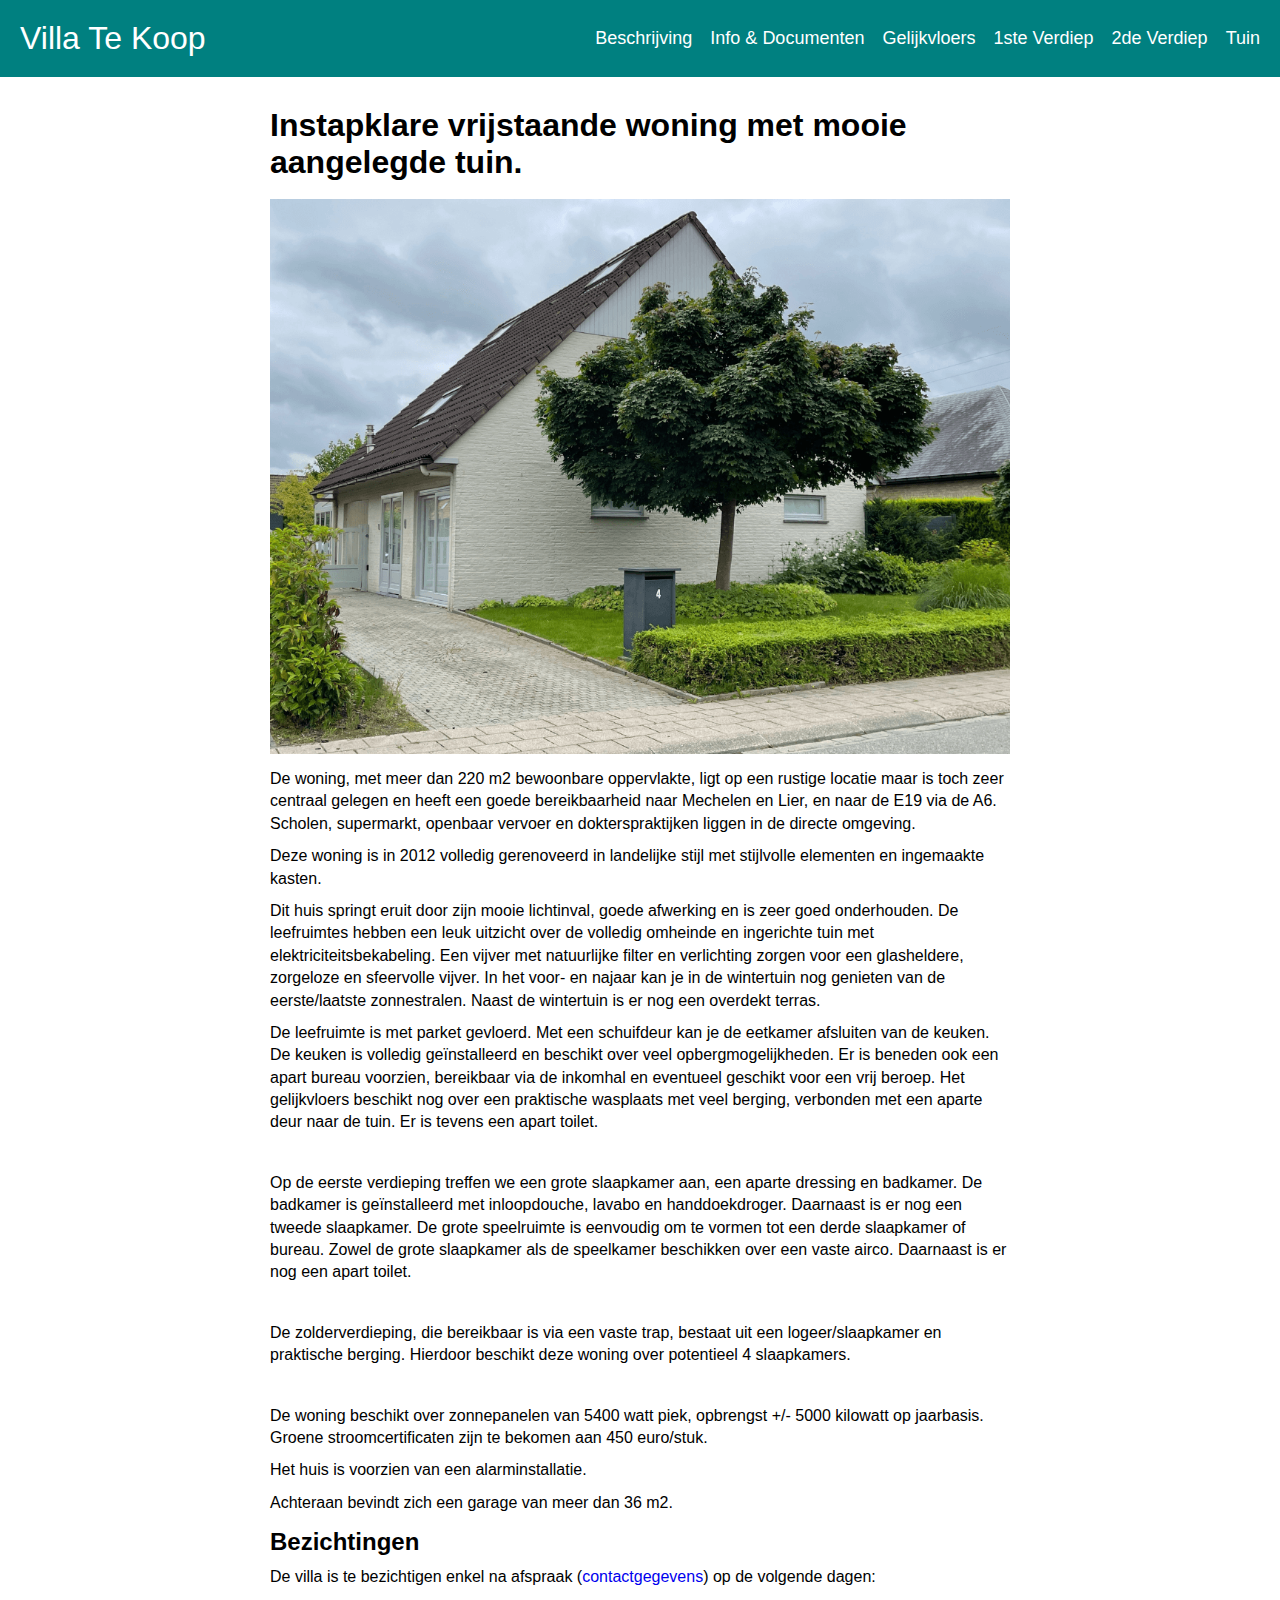
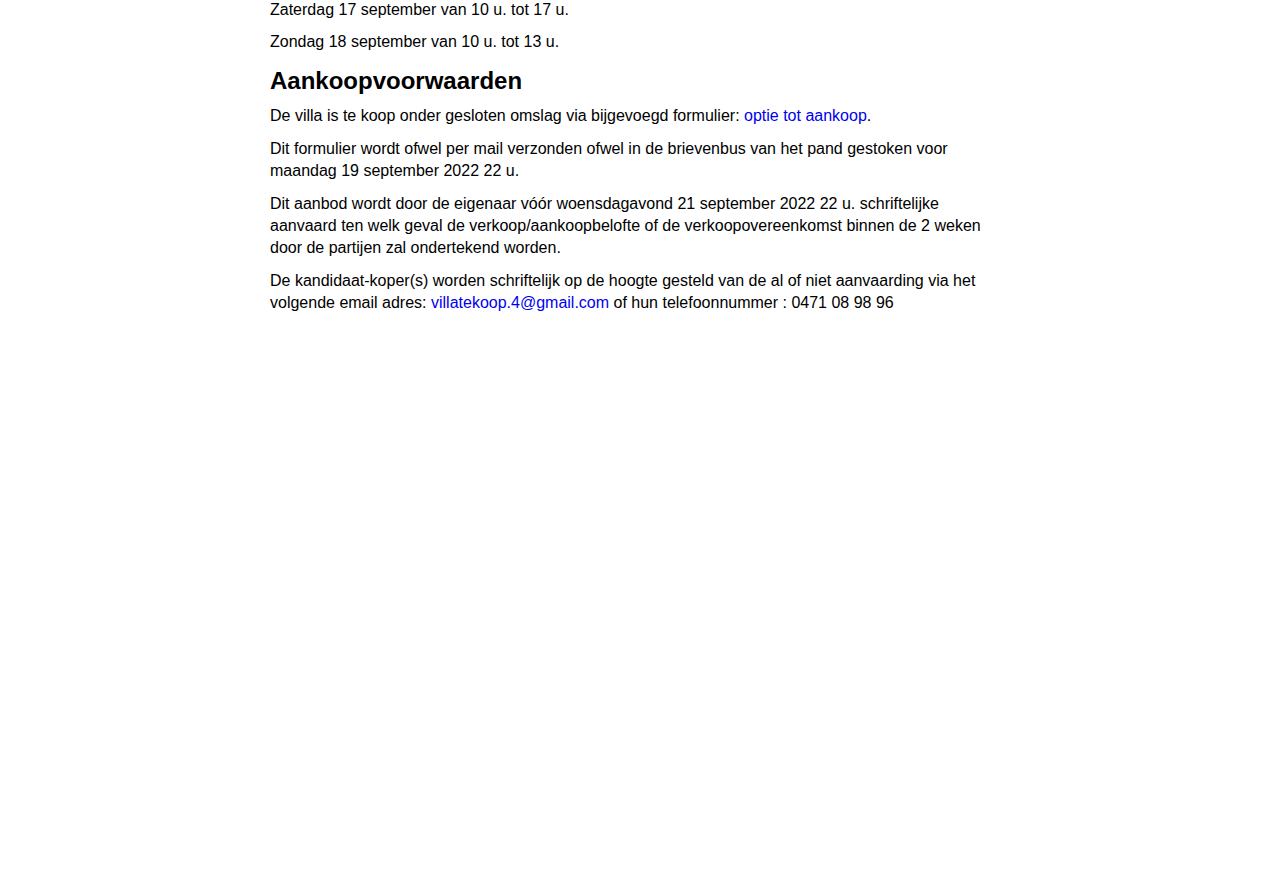
==== commit fce55ec2: "edited dates of info page" ====
--- a/index.html
+++ b/index.html
@@ -4,7 +4,7 @@
 <head>
   <meta charset="utf-8">
   <meta name="viewport" content="width=device-width">
-  <title>Villa Te Koop - BeschrijvinggnivjirhcseT - </title>
+  <title>Villa Te Koop - Beschrijving</title>
   <link href="style.css" rel="stylesheet" type="text/css" />
 </head>
 
@@ -75,8 +75,8 @@
     <p>Zondag 18 september van 10 u. tot 13 u.</p>
     <h2>Aankoopvoorwaarden</h2>
     <p>De villa is te koop onder gesloten omslag via bijgevoegd formulier: <a class="inline" href="/docs/Optie tot aankoop.pdf">optie tot aankoop</a>.</p>
-    <p>Dit formulier wordt ofwel per mail verzonden ofwel in de brievenbus van het pand gestoken voor maandag 19 september 22 u.</p>
-    <p>Dit aanbod wordt door de eigenaar vóór dinsdagavond 20 september 22 u. schriftelijke aanvaard ten welk geval de
+    <p>Dit formulier wordt ofwel per mail verzonden ofwel in de brievenbus van het pand gestoken voor maandag 19 september 2022 22 u.</p>
+    <p>Dit aanbod wordt door de eigenaar vóór woensdagavond 21 september 2022 22 u. schriftelijke aanvaard ten welk geval de
       verkoop/aankoopbelofte of de verkoopovereenkomst binnen de 2 weken door de partijen zal ondertekend worden.</p>
     <p>De kandidaat-koper(s) worden schriftelijk op de hoogte gesteld van de al of niet aanvaarding via het volgende
       email adres: <a class="inline" href="mailto:villatekoop.4@gmail.com">villatekoop.4@gmail.com</a> of hun telefoonnummer : 0471 08 98 96</p>
--- a/style.css
+++ b/style.css
@@ -213,13 +213,17 @@
  display: block;
 }
 
-.inline{
+a .inline{
   color:#008080;
   text-decoration: underline;
 }
 
+a .inline:visited{
+color:#008080;
+text-decoration: underline;
+}
   
-.inline:hover{
+a .inline:hover{
   color:#01cbcb;
 }
 
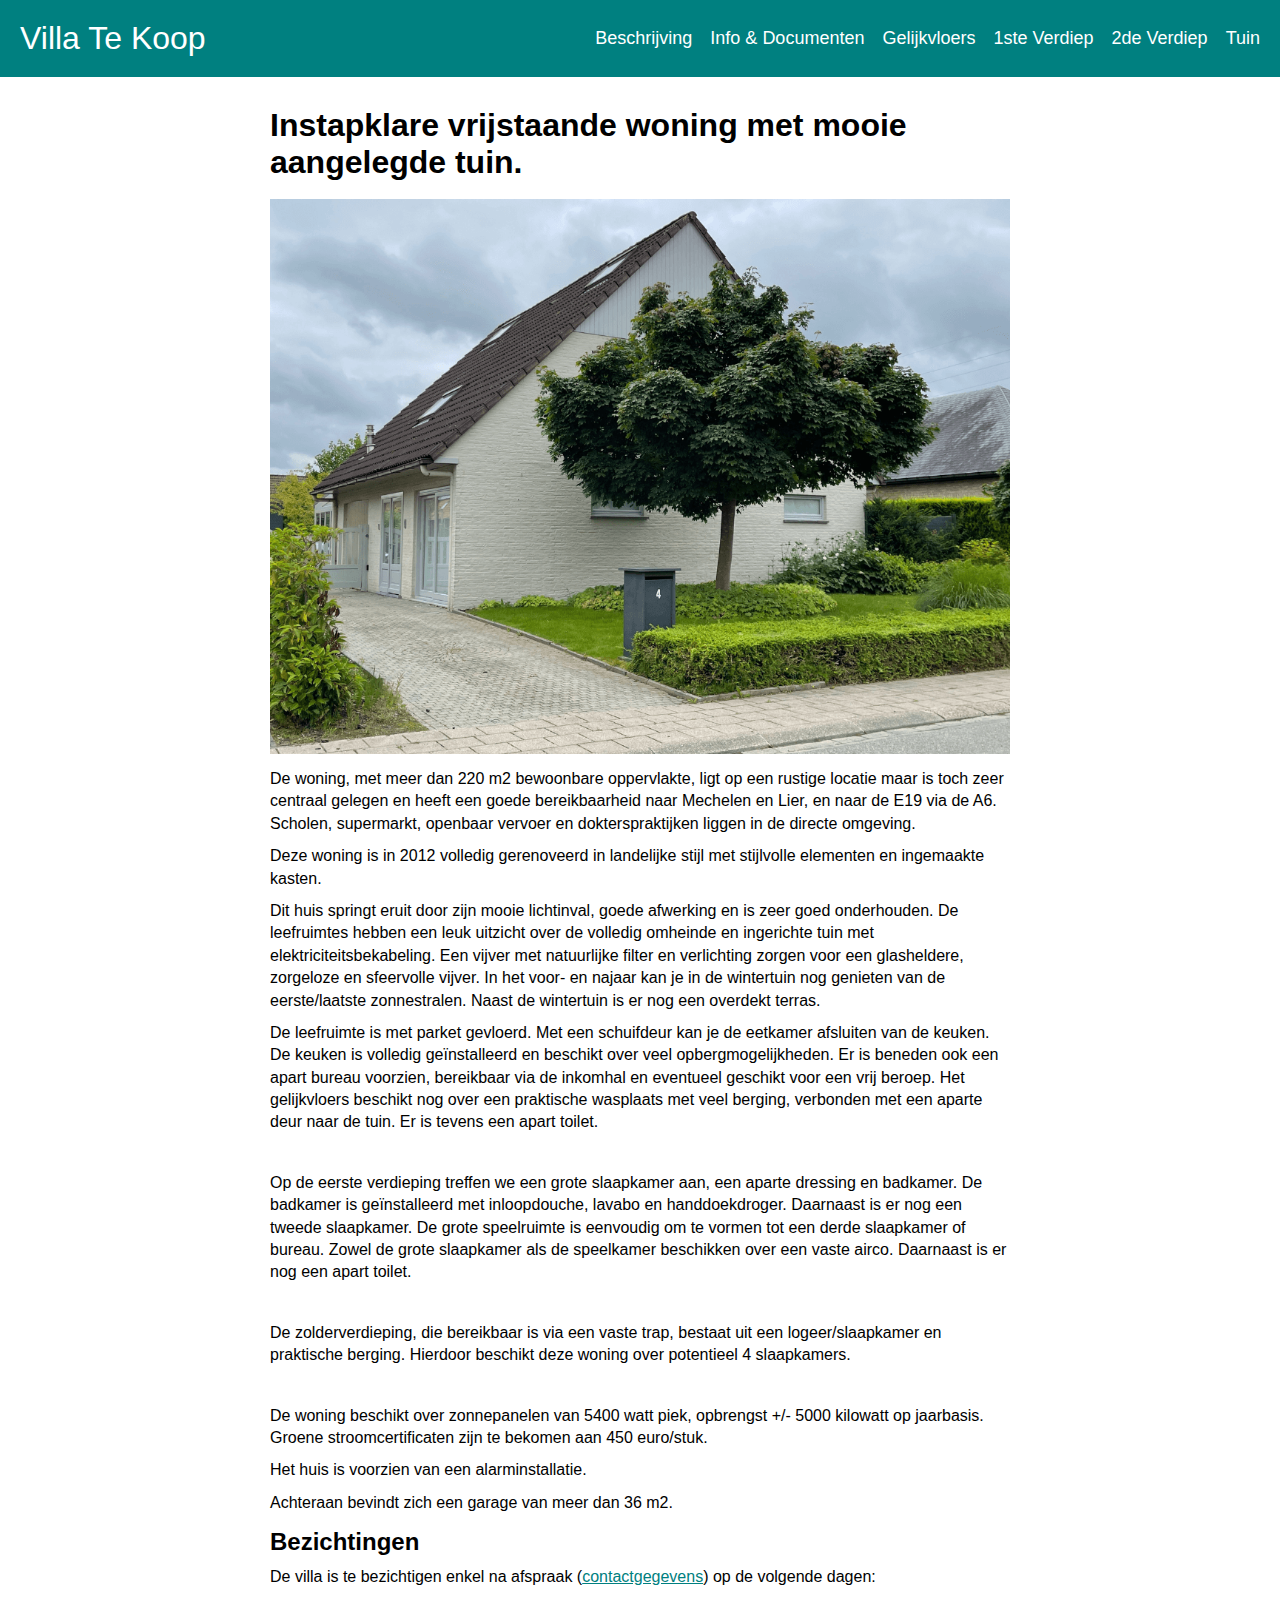
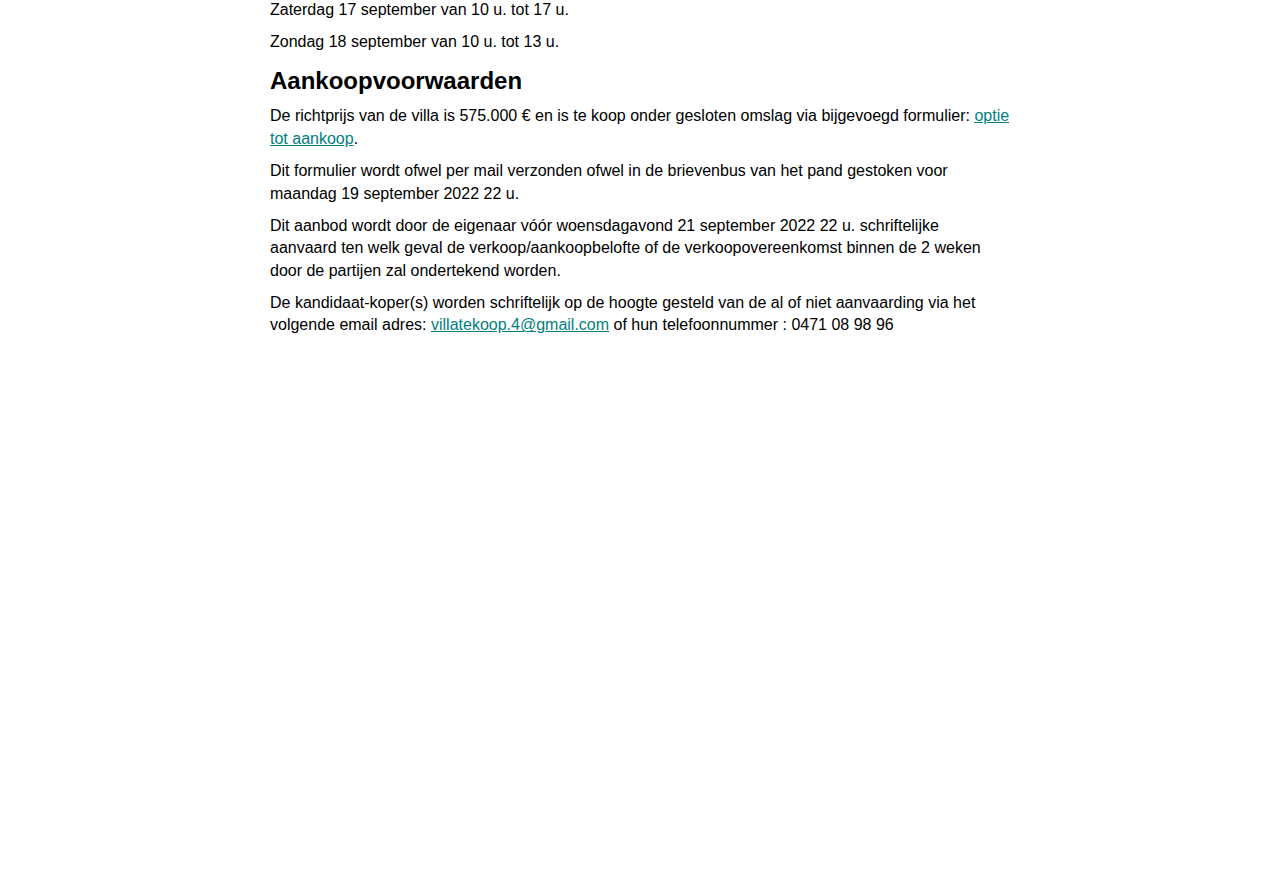
==== commit c15242f1: "updated price" ====
--- a/index.html
+++ b/index.html
@@ -40,8 +40,9 @@
       gelegen en heeft een goede bereikbaarheid naar Mechelen en Lier, en naar de E19 via de A6. Scholen, supermarkt,
       openbaar vervoer en dokterspraktijken liggen in de directe omgeving.
     </p>
-    <p>Deze woning is in 2012 volledig gerenoveerd in landelijke stijl met stijlvolle elementen en ingemaakte kasten.</p>
-      
+    <p>Deze woning is in 2012 volledig gerenoveerd in landelijke stijl met stijlvolle elementen en ingemaakte kasten.
+    </p>
+
     <p>Dit huis springt eruit door zijn mooie lichtinval, goede afwerking en is zeer goed onderhouden. De leefruimtes
       hebben een leuk uitzicht over de volledig omheinde en ingerichte tuin met elektriciteitsbekabeling. Een vijver met
       natuurlijke filter en verlichting zorgen voor een glasheldere, zorgeloze en sfeervolle vijver. In het voor- en
@@ -70,16 +71,21 @@
     <p>Het huis is voorzien van een alarminstallatie. </p>
     <p>Achteraan bevindt zich een garage van meer dan 36 m2.</p>
     <h2>Bezichtingen</h2>
-    <p>De villa is te bezichtigen enkel na afspraak (<a class="inline" href="info.html">contactgegevens</a>) op de volgende dagen: </p>
+    <p>De villa is te bezichtigen enkel na afspraak (<a class="inline" href="info.html">contactgegevens</a>) op de
+      volgende dagen: </p>
     <p>Zaterdag 17 september van 10 u. tot 17 u.</p>
     <p>Zondag 18 september van 10 u. tot 13 u.</p>
     <h2>Aankoopvoorwaarden</h2>
-    <p>De villa is te koop onder gesloten omslag via bijgevoegd formulier: <a class="inline" href="/docs/Optie tot aankoop.pdf">optie tot aankoop</a>.</p>
-    <p>Dit formulier wordt ofwel per mail verzonden ofwel in de brievenbus van het pand gestoken voor maandag 19 september 2022 22 u.</p>
-    <p>Dit aanbod wordt door de eigenaar vóór woensdagavond 21 september 2022 22 u. schriftelijke aanvaard ten welk geval de
+    <p>De richtprijs van de villa is 575.000 € en is te koop onder gesloten omslag via bijgevoegd formulier: <a
+        class="inline" href="/docs/Optie tot aankoop.pdf">optie tot aankoop</a>.</p>
+    <p>Dit formulier wordt ofwel per mail verzonden ofwel in de brievenbus van het pand gestoken voor maandag 19
+      september 2022 22 u.</p>
+    <p>Dit aanbod wordt door de eigenaar vóór woensdagavond 21 september 2022 22 u. schriftelijke aanvaard ten welk
+      geval de
       verkoop/aankoopbelofte of de verkoopovereenkomst binnen de 2 weken door de partijen zal ondertekend worden.</p>
     <p>De kandidaat-koper(s) worden schriftelijk op de hoogte gesteld van de al of niet aanvaarding via het volgende
-      email adres: <a class="inline" href="mailto:villatekoop.4@gmail.com">villatekoop.4@gmail.com</a> of hun telefoonnummer : 0471 08 98 96</p>
+      email adres: <a class="inline" href="mailto:villatekoop.4@gmail.com">villatekoop.4@gmail.com</a> of hun
+      telefoonnummer : 0471 08 98 96</p>
     </br>
   </div>
 
--- a/style.css
+++ b/style.css
@@ -42,14 +42,13 @@
   margin-top:14px;
 }
 
-.button {
+.button{
   border: none;
   color: white;
 	background-color: #008080;
   padding: 10px 20px;
   text-align: center;
   text-decoration: none;
-  display: inline-block;
   font-size: 16px;
 	margin: 0  ;
 	margin-top: 30px;
@@ -145,7 +144,28 @@
  user-select: none;
 }
 
-
+.inline{
+  color:#008080;
+  text-decoration: underline;
+}
+
+.inline:visited{
+color:#008080;
+text-decoration: underline;
+}
+  
+  
+.inline:hover{
+  color:#01cbcb;
+}
+
+td{
+  padding:4px;
+}
+
+.photoButtons{
+  margin-left:30px;
+}
 
 /* APPLYING MEDIA QUERIES */
 @media (max-width: 700px) {
@@ -213,17 +233,18 @@
  display: block;
 }
 
-a .inline{
+.inline{
   color:#008080;
   text-decoration: underline;
 }
 
-a .inline:visited{
+.inline:visited{
 color:#008080;
 text-decoration: underline;
 }
   
-a .inline:hover{
+  
+.inline:hover{
   color:#01cbcb;
 }
 
